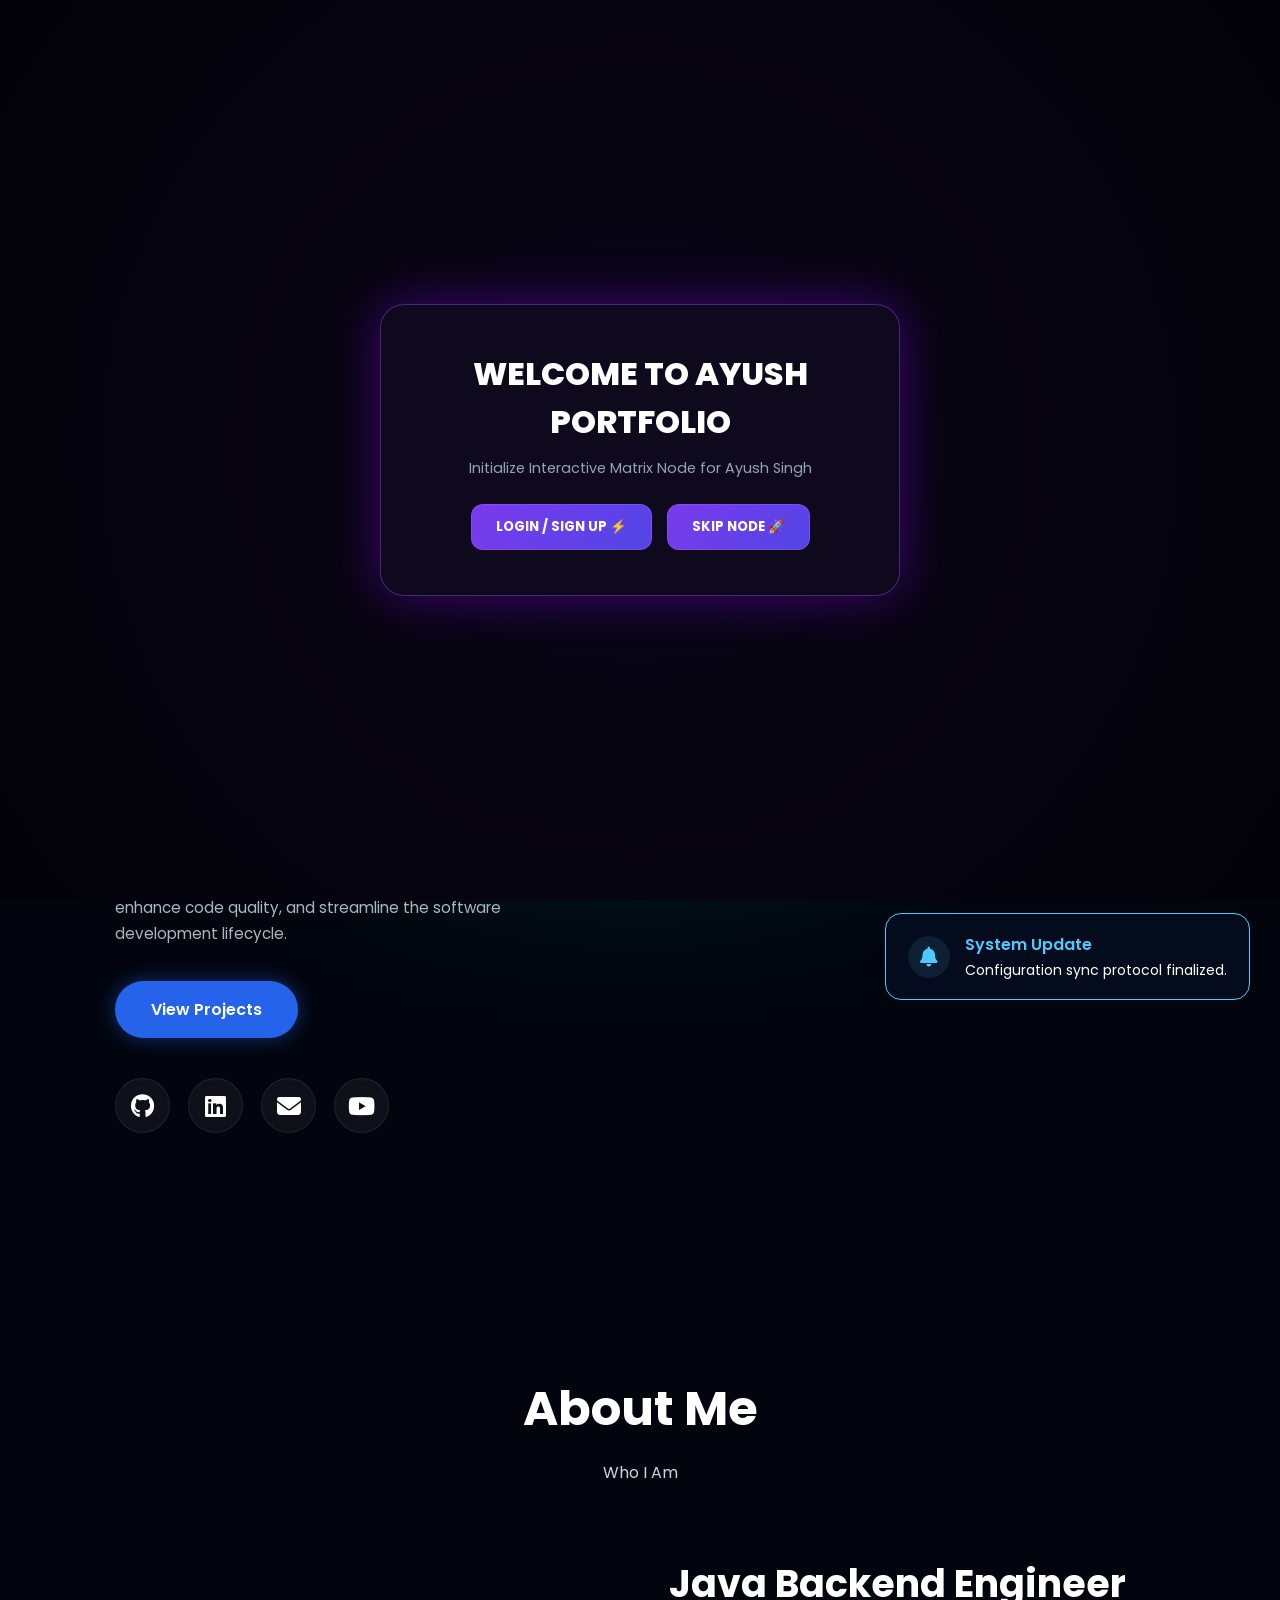
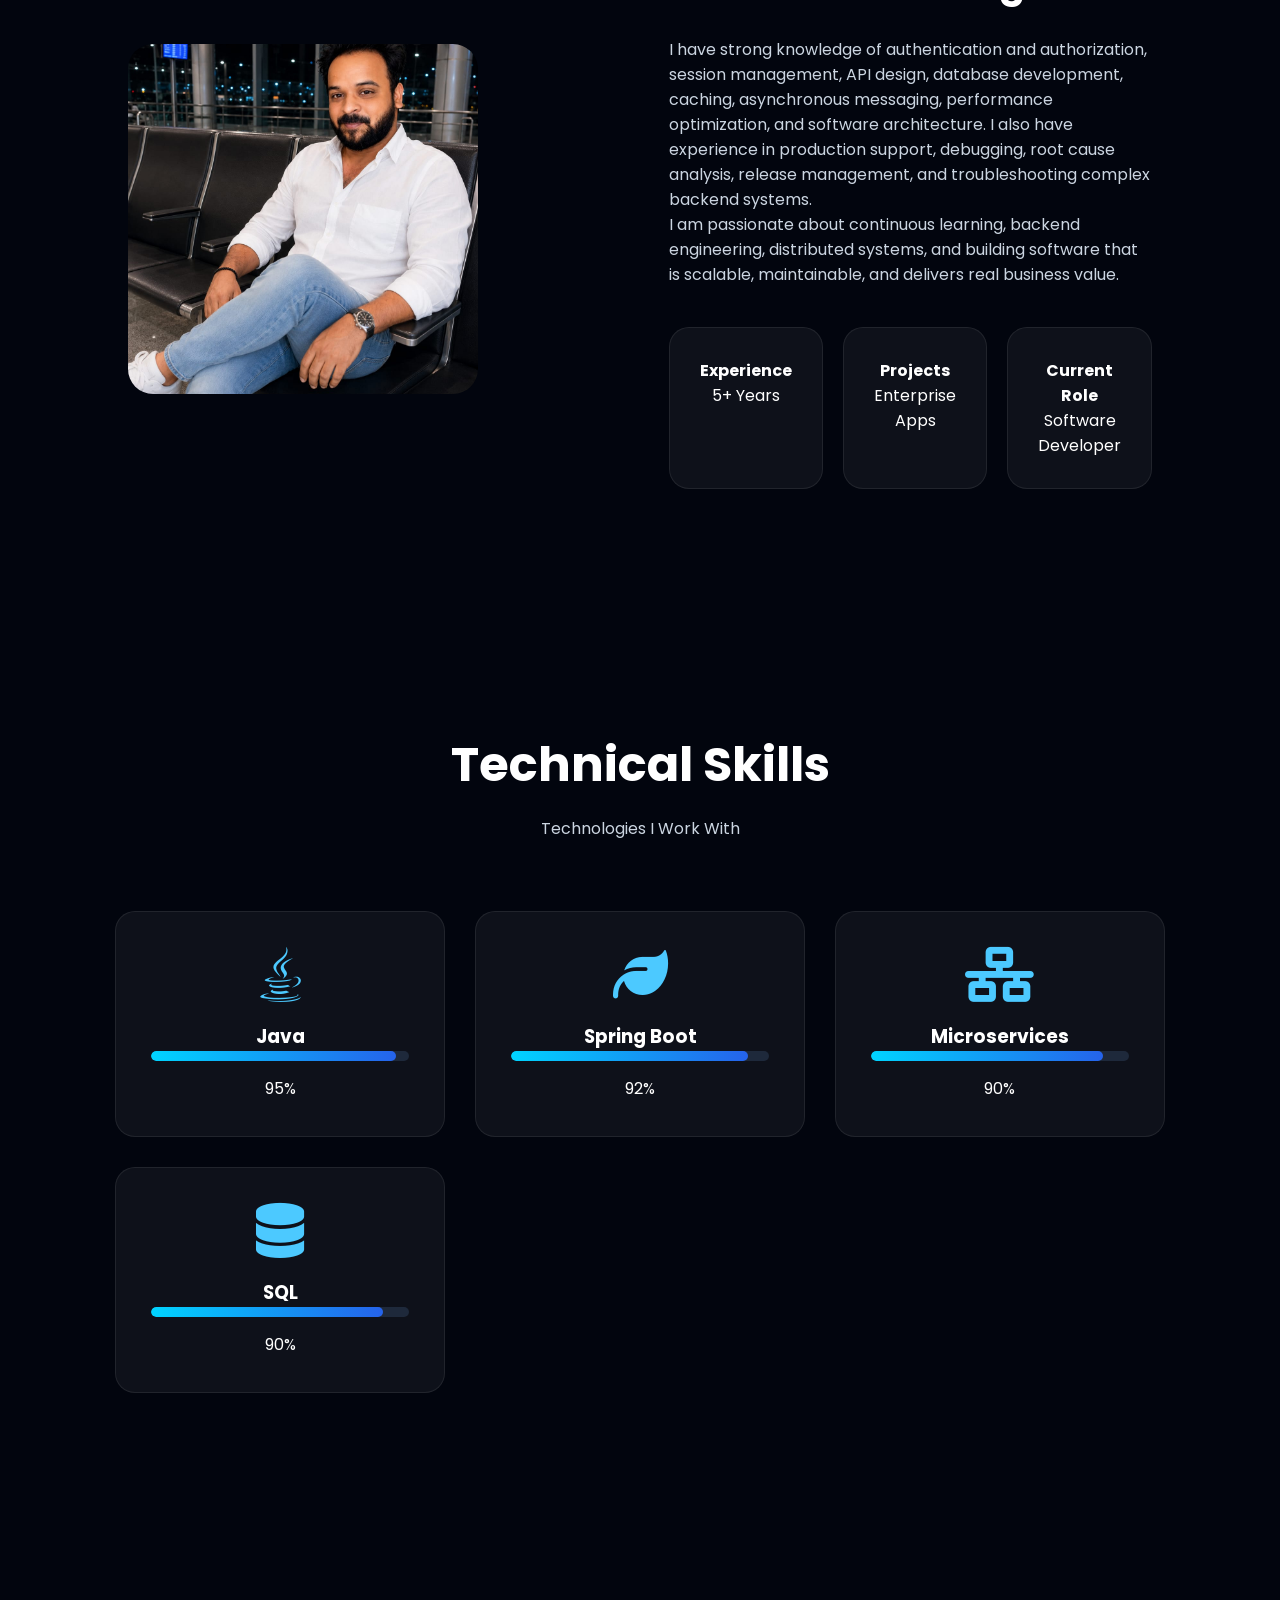
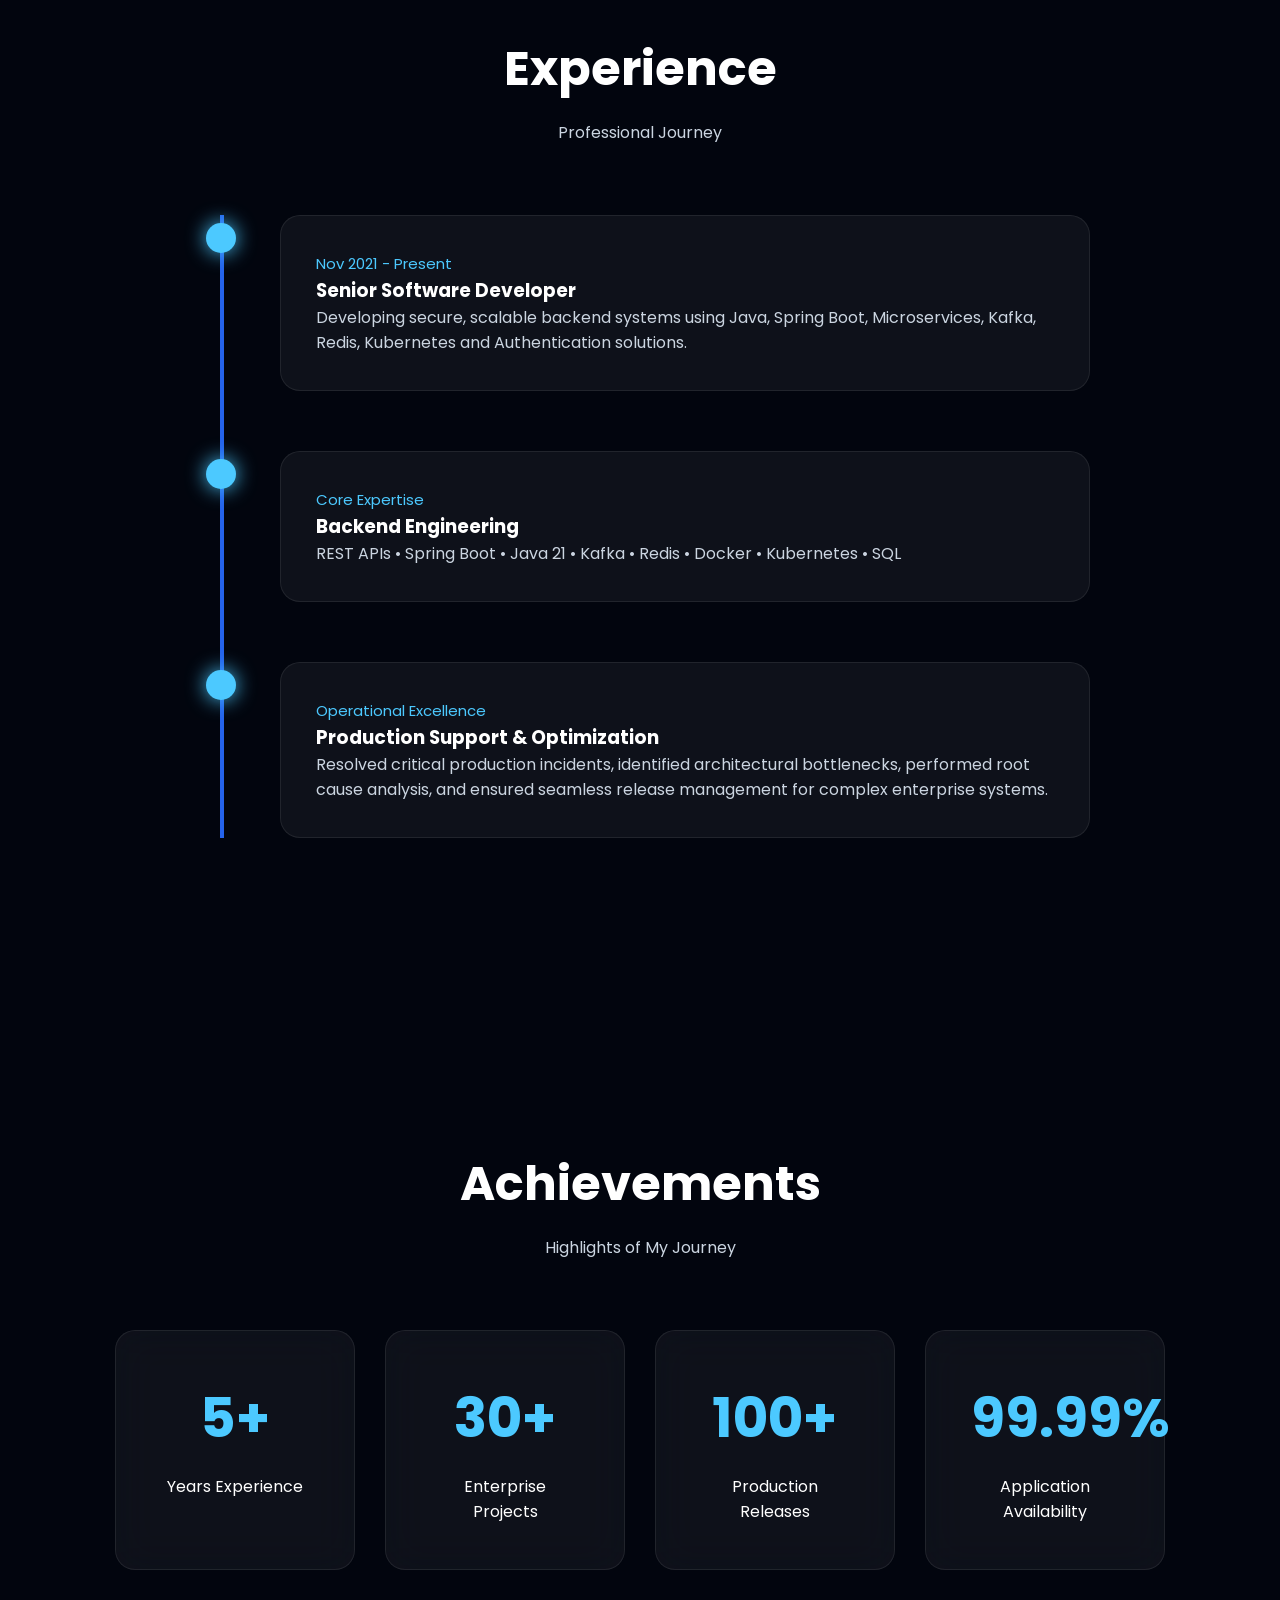
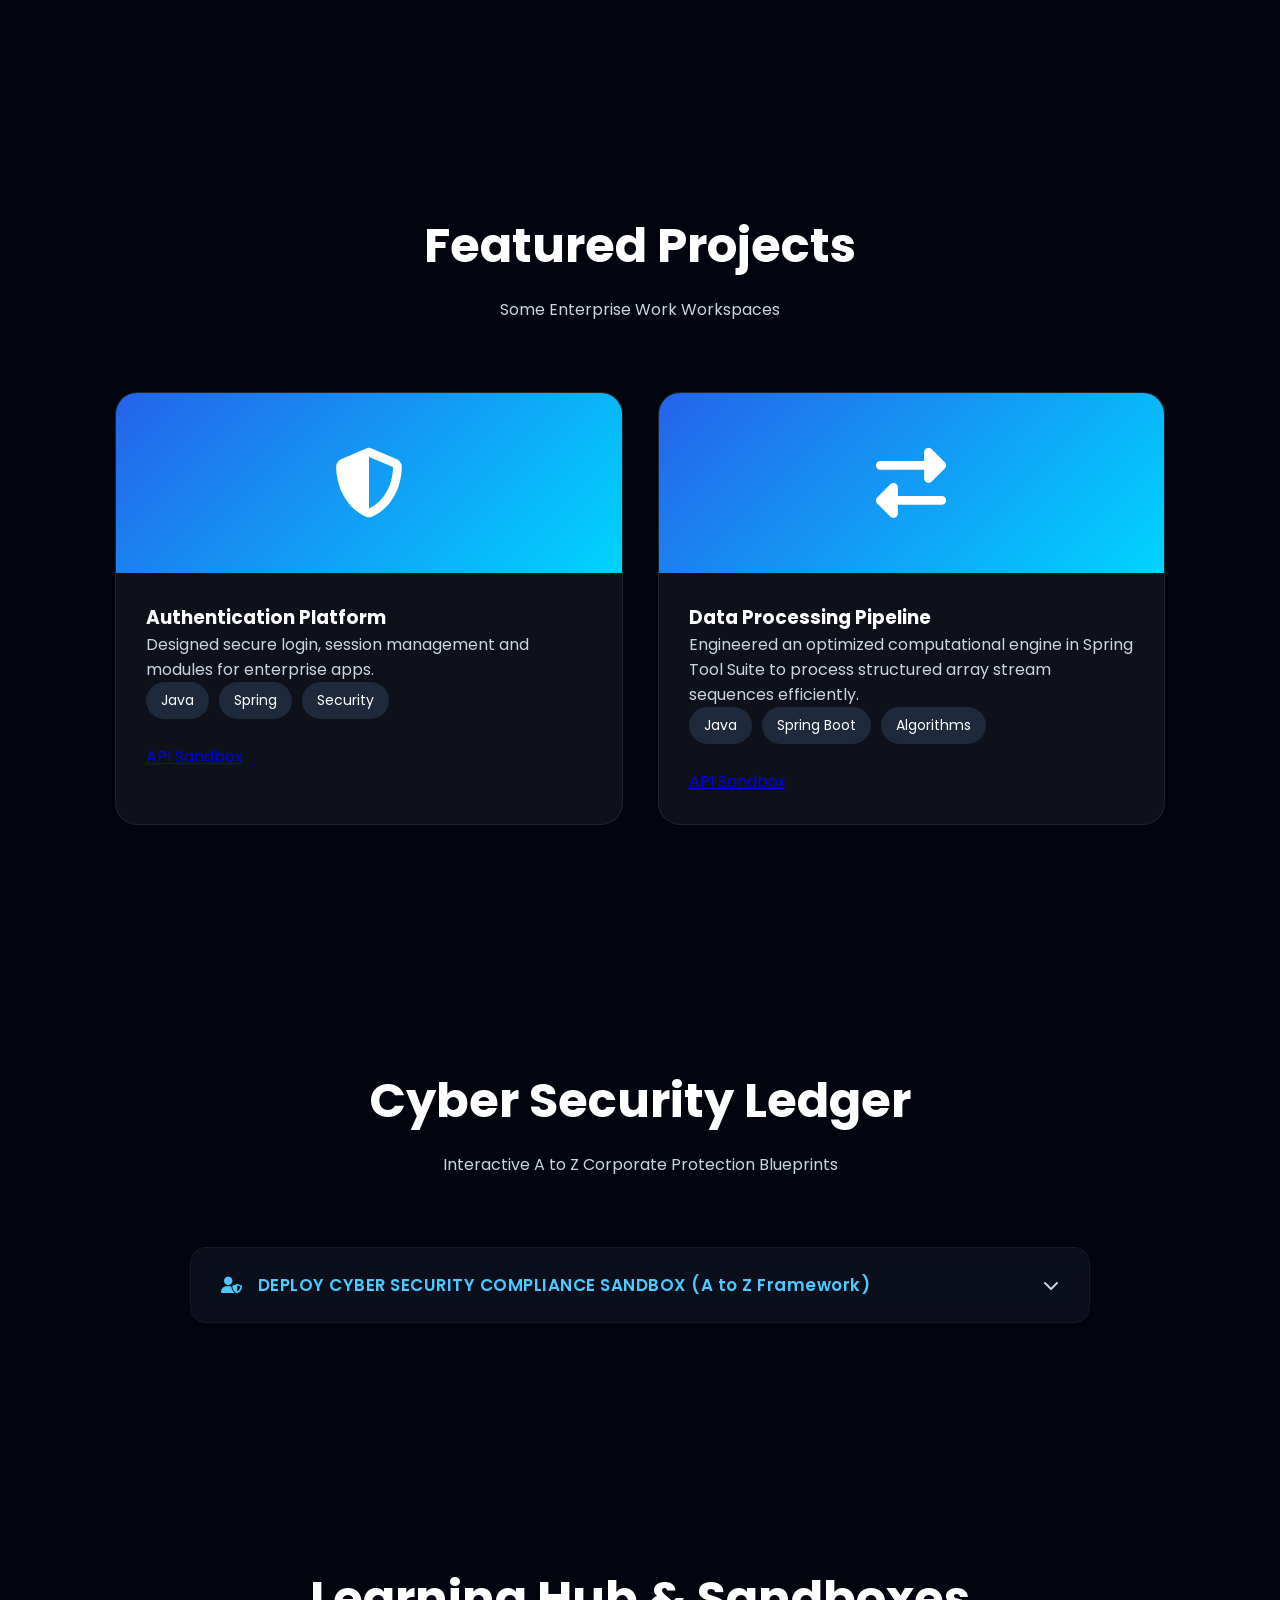
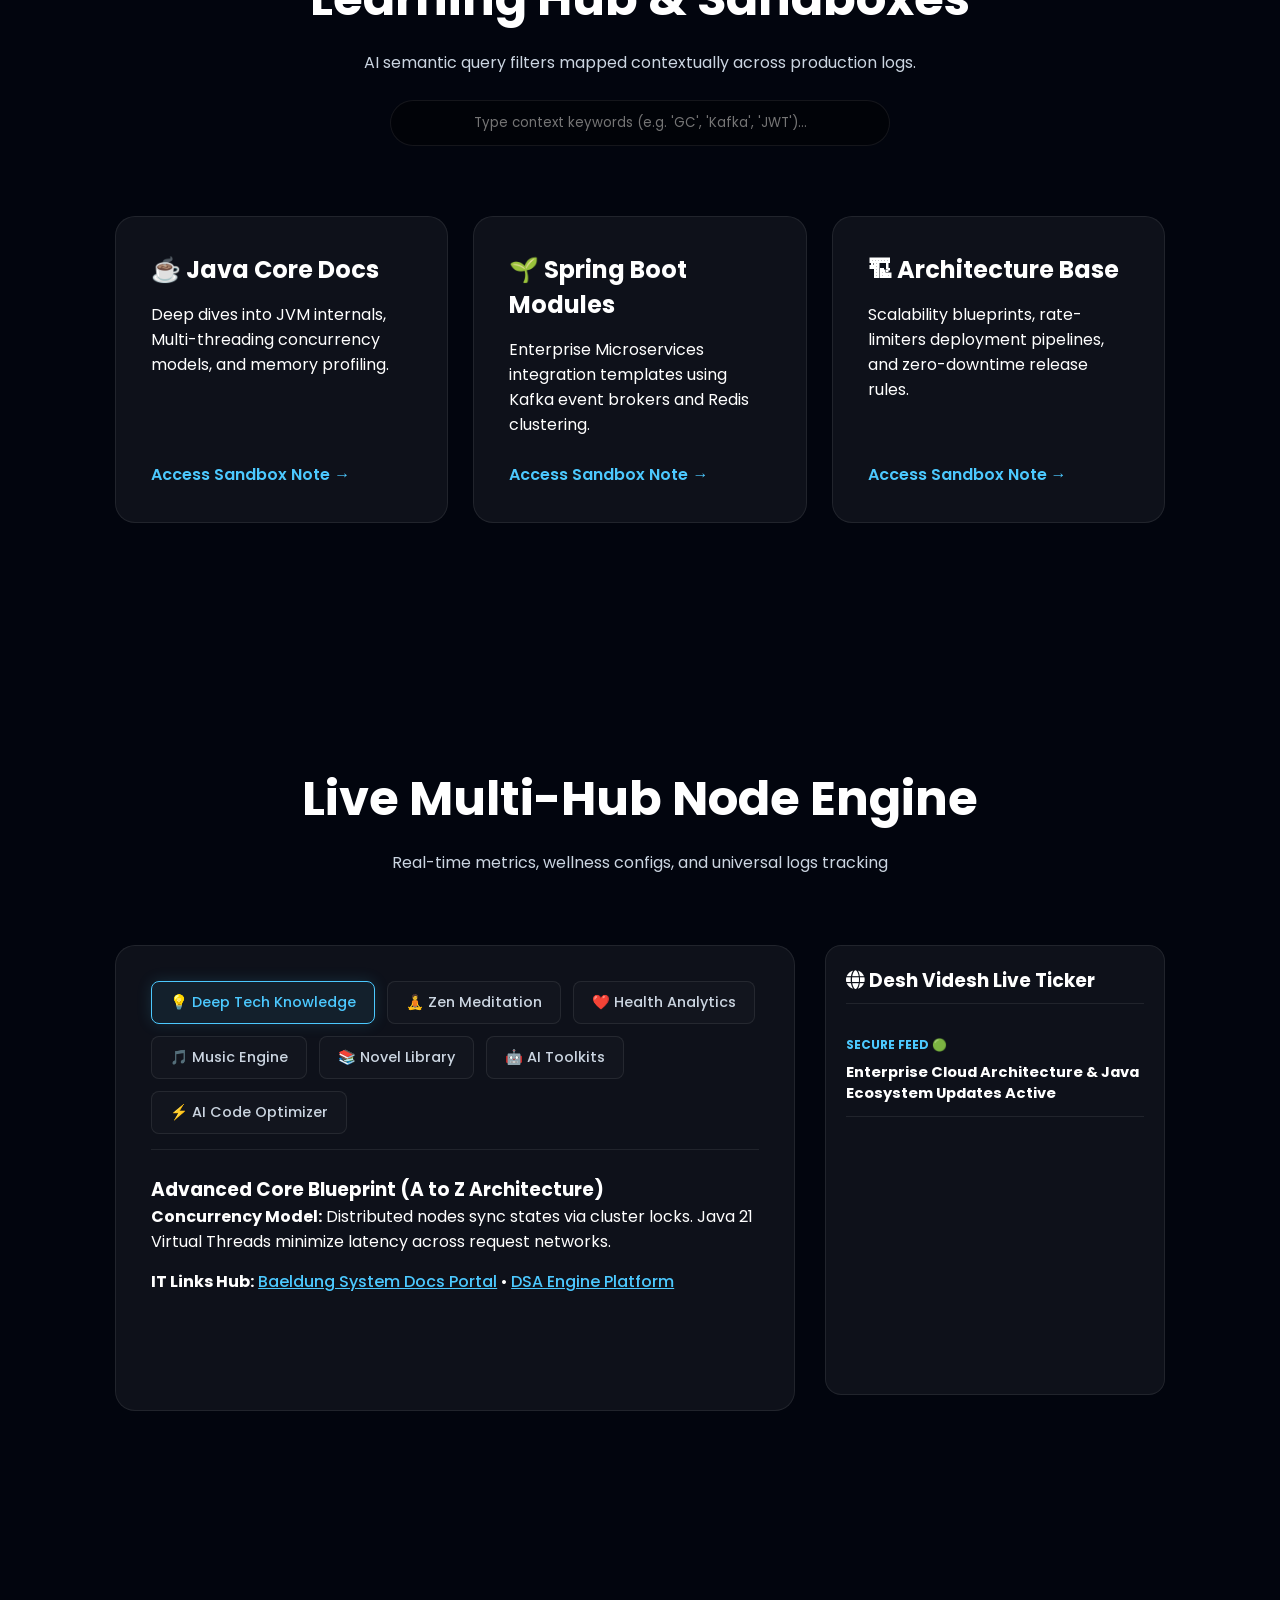
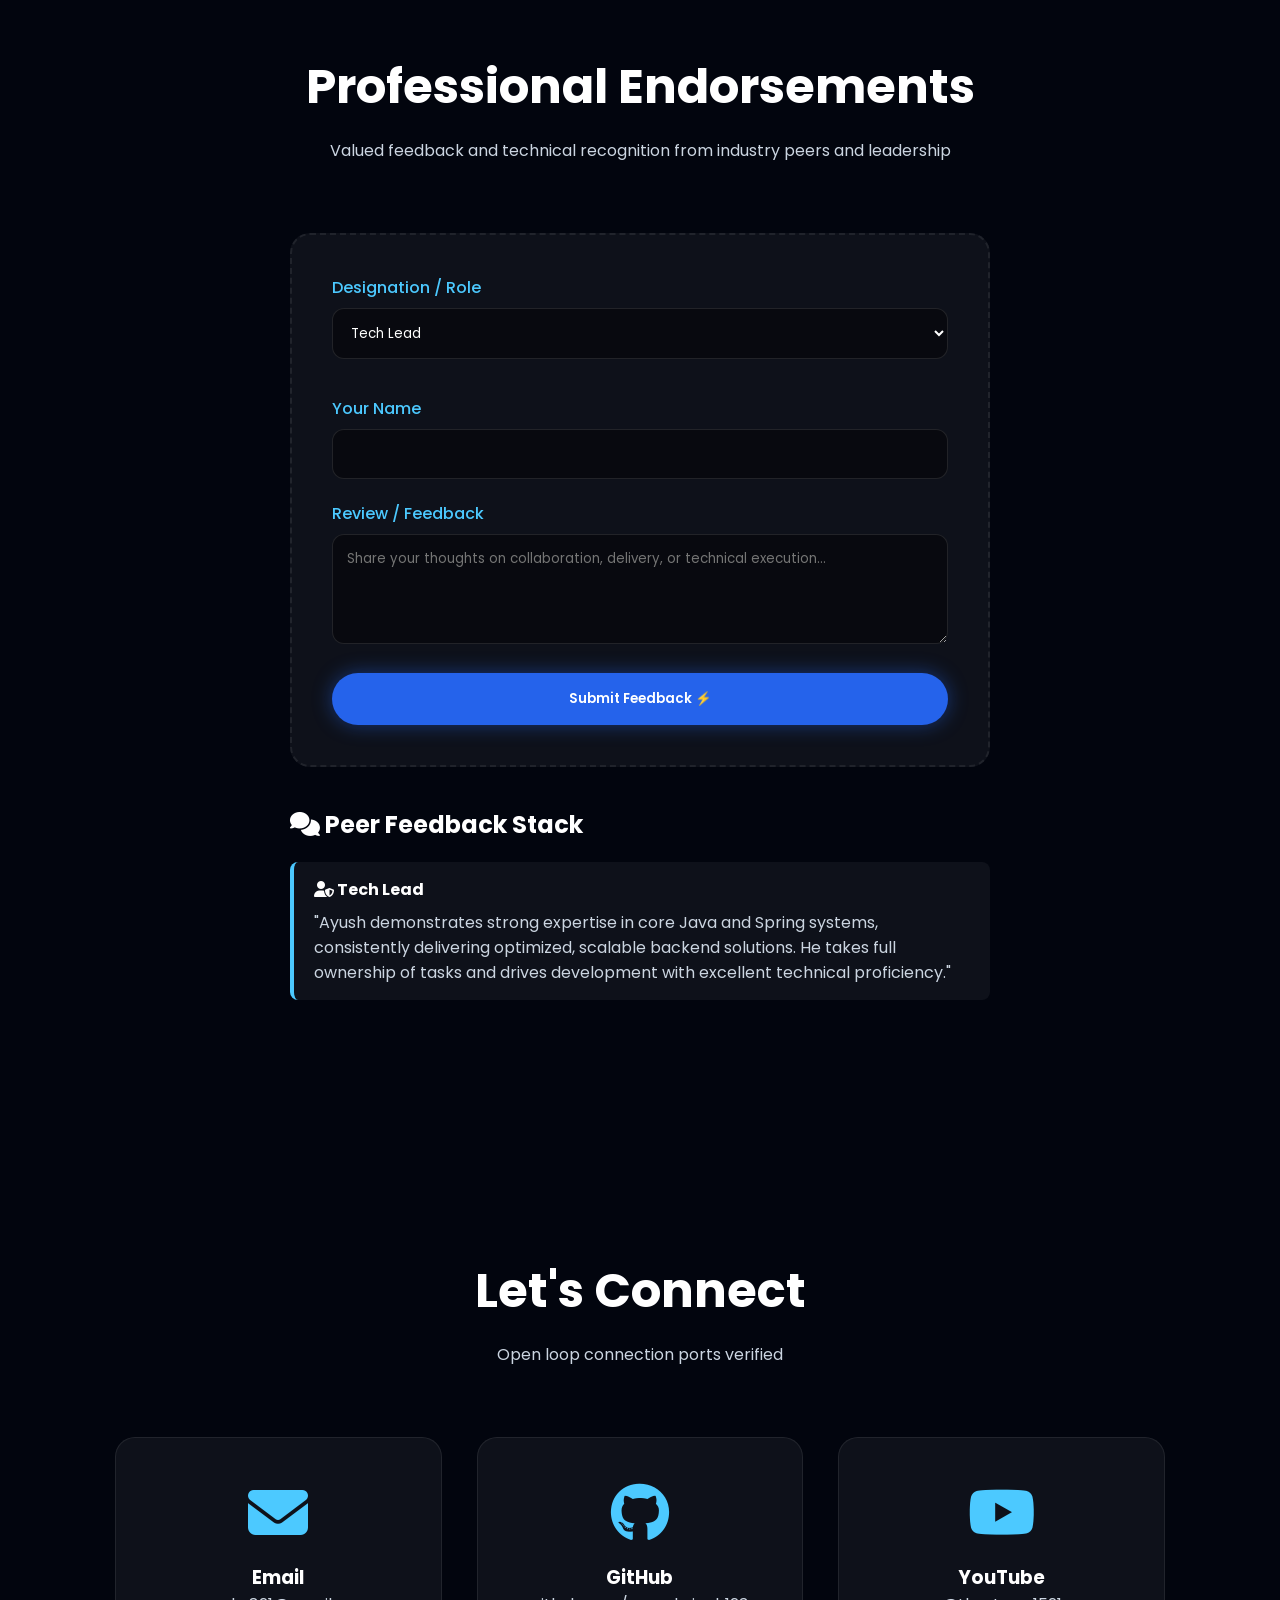
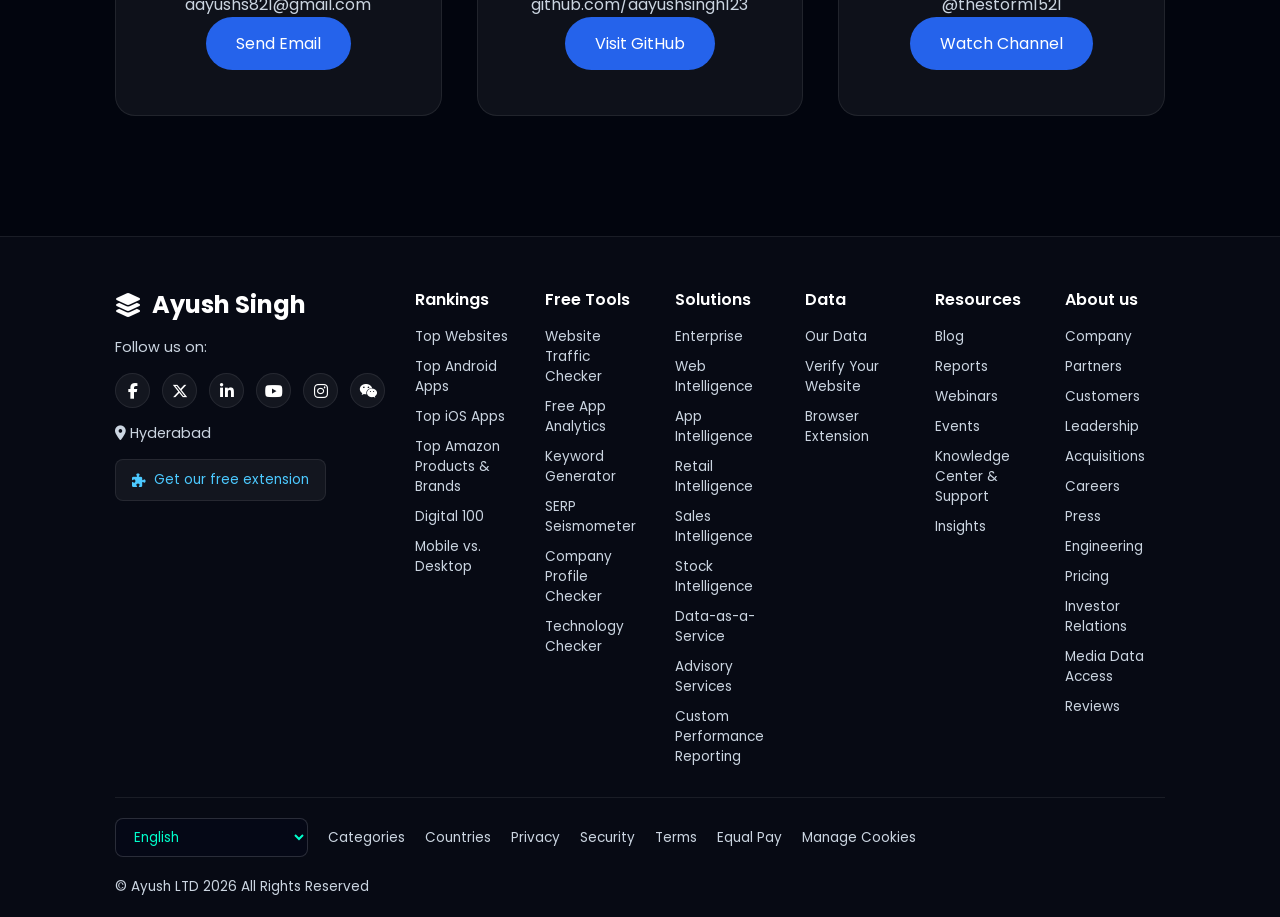
==== index.html @ 33c3fb35 "Update index.html" ====
<!DOCTYPE html>
<html lang="en">
<head>
    <meta charset="UTF-8">
    <meta name="viewport" content="width=device-width, initial-scale=1.0">
    <title>Ayush Singh | Java Backend Engineer</title>
    <link rel="stylesheet" href="style.css">
    <link rel="preconnect" href="https://fonts.googleapis.com">
    <link rel="preconnect" href="https://fonts.gstatic.com" crossorigin>
    <link href="https://fonts.googleapis.com/css2?family=Poppins:wght@300;400;500;600;700;800&display=swap" rel="stylesheet">
    <link rel="stylesheet" href="https://cdnjs.cloudflare.com/ajax/libs/font-awesome/6.6.0/css/all.min.css">
</head>
<body>

    <!-- DYNAMIC LIVE CYBER SECURITY BACKGROUND ANIMATION CANVAS -->
    <canvas id="cyberBackgroundCanvas"></canvas>

    <!-- UPGRADED MATRIX ENTRANCE GATEWAY -->
    <div id="aiEntranceOverlay">
        <div class="ai-box">
            <div class="ai-scanner"></div>
            <h1>WELCOME TO AYUSH PORTFOLIO</h1>
            <p>Initialize Interactive Matrix Node for Ayush Singh</p>
            
            <div class="entrance-action-row">
                <button class="ai-btn" onclick="triggerMatrixAccess('auth')">LOGIN / SIGN UP ⚡</button>
                <button class="ai-btn skip-btn" onclick="triggerMatrixAccess('skip')">SKIP NODE 🚀</button>
            </div>
        </div>
    </div>

    <div id="progressBar"></div>
    <div class="aurora"></div>

    <header>
        <nav>
            <div class="logo">AS</div>
            <ul id="navMenu">
                <li class="dropdown-item">
                    <a href="#home">Home <i class="fas fa-caret-down"></i></a>
                    <ul class="dropdown-menu">
                        <li><a href="#home"><i class="fas fa-terminal"></i> Main Matrix</a></li>
                        <li><a href="#achievements"><i class="fas fa-trophy"></i> Highlights</a></li>
                    </ul>
                </li>
                <li class="dropdown-item">
                    <a href="#about">About <i class="fas fa-caret-down"></i></a>
                    <ul class="dropdown-menu">
                        <li><a href="#about"><i class="fas fa-user"></i> Who I Am</a></li>
                        <li><a href="#about"><i class="fas fa-bullseye"></i> Core Values</a></li>
                    </ul>
                </li>
                <li class="dropdown-item">
                    <a href="#skills">Skills <i class="fas fa-caret-down"></i></a>
                    <ul class="dropdown-menu">
                        <li><a href="#skills"><i class="fab fa-java"></i> Java Engine</a></li>
                        <li><a href="#skills"><i class="fas fa-leaf"></i> Spring Boot</a></li>
                        <li><a href="#skills"><i class="fas fa-network-wired"></i> Microservices</a></li>
                        <li><a href="#skills"><i class="fas fa-database"></i> SQL & Tuning</a></li>
                    </ul>
                </li>
                <li class="dropdown-item">
                    <a href="#experience">Experience <i class="fas fa-caret-down"></i></a>
                    <ul class="dropdown-menu">
                        <li><a href="#experience"><i class="fas fa-briefcase"></i> Senior Developer</a></li>
                        <li><a href="#experience"><i class="fas fa-layer-group"></i> Backend Stack</a></li>
                        <li><a href="#experience"><i class="fas fa-bug"></i> Support Logs</a></li>
                    </ul>
                </li>
                <li class="dropdown-item">
                    <a href="#projects">Projects <i class="fas fa-caret-down"></i></a>
                    <ul class="dropdown-menu">
                        <li><a href="#projects"><i class="fas fa-shield-alt"></i> Auth Platform</a></li>
                        <li><a href="#projects"><i class="fas fa-exchange-alt"></i> Data Pipeline</a></li>
                        <li><a href="#projects"><i class="fas fa-code-branch"></i> API Sandbox</a></li>
                    </ul>
                </li>
                <li class="dropdown-item">
                    <a href="#learning-hub">Learning Hub <i class="fas fa-caret-down"></i></a>
                    <ul class="dropdown-menu">
                        <li><a href="#learning-hub"><i class="fas fa-book"></i> Java Core Docs</a></li>
                        <li><a href="#learning-hub"><i class="fas fa-cubes"></i> Spring Modules</a></li>
                        <li><a href="#learning-hub"><i class="fas fa-sitemap"></i> System Design</a></li>
                    </ul>
                </li>
                <li class="dropdown-item">
                    <a href="#live-dashboard">Live Terminal <i class="fas fa-caret-down"></i></a>
                    <ul class="dropdown-menu">
                        <li><a href="#live-dashboard" onclick="switchDashboardTab('tech-knowledge');"><i class="fas fa-brain"></i> Deep Knowledge</a></li>
                        <li><a href="#live-dashboard" onclick="switchDashboardTab('meditation');"><i class="fas fa-spa"></i> Zen Meditation</a></li>
                        <li><a href="#live-dashboard" onclick="switchDashboardTab('health');"><i class="fas fa-heartbeat"></i> Health Vitals</a></li>
                        <li><a href="#live-dashboard" onclick="switchDashboardTab('music-hub');"><i class="fas fa-music"></i> Music Engine</a></li>
                        <li><a href="#live-dashboard" onclick="switchDashboardTab('novel-hub');"><i class="fas fa-book-open"></i> Novel Library</a></li>
                        <li><a href="#live-dashboard" onclick="switchDashboardTab('ai-hub');"><i class="fas fa-robot"></i> AI Toolkits</a></li>
                        <li><a href="#live-dashboard" onclick="switchDashboardTab('ai-compiler-hub');"><i class="fas fa-bolt"></i> Code Optimizer</a></li>
                    </ul>
                </li>
                <li class="dropdown-item">
                    <a href="#cyber-vault-section">Cyber Security <i class="fas fa-caret-down"></i></a>
                    <ul class="dropdown-menu">
                        <li><a href="#cyber-vault-section" onclick="toggleCyberSecurityPanel();"><i class="fas fa-lock"></i> Compliance Sandbox</a></li>
                        <li><a href="#cyber-vault-section"><i class="fas fa-key"></i> Cryptography A-Z</a></li>
                    </ul>
                </li>
                <li class="dropdown-item">
                    <a href="#feedback-section">Reviews <i class="fas fa-caret-down"></i></a>
                    <ul class="dropdown-menu">
                        <li><a href="#feedback-section"><i class="fas fa-comments"></i> Peer Feedback</a></li>
                        <li><a href="#feedback-section"><i class="fas fa-pen"></i> Submit Review</a></li>
                    </ul>
                </li>
                <li class="dropdown-item">
                    <a href="#contact">Contact <i class="fas fa-caret-down"></i></a>
                    <ul class="dropdown-menu">
                        <li><a href="mailto:aayushs821@gmail.com"><i class="fas fa-envelope"></i> Send Email</a></li>
                        <li><a href="https://github.com/aayushsingh123" target="_blank"><i class="fab fa-github"></i> GitHub Node</a></li>
                        <li><a href="https://www.youtube.com/@thestorm1521" target="_blank"><i class="fab fa-youtube"></i> YouTube Node</a></li>
                    </ul>
                </li>
            </ul>
            <div style="display: flex; align-items: center; gap: 12px;">
                <div id="voiceCommandBtn" title="Speak Command (e.g. 'Go to Skills', 'Light Mode')">
                    <i class="fas fa-microphone"></i>
                </div>
                <div class="theme-toggle" id="themeToggle">
                    <i class="fas fa-adjust" id="themeIcon"></i>
                </div>
            </div>
            <div class="menu-btn" id="menuBtn">
                <span></span><span></span><span></span>
            </div>
        </nav>
    </header>

    <section class="hero" id="home">
        <div class="left">
            <h4>Hello 👋 I'm</h4>
            <h1>Ayush Singh</h1>
            <h2 id="typing" style="margin-top: 10px; margin-bottom: 20px; min-height: 45px;"></h2>
            <p style="margin-bottom: 15px;">I am a Backend Software Engineer specializing in Java and enterprise application development. My expertise includes Java, Spring Boot, REST APIs, Microservices, SQL, Oracle Database, Redis, and Message Queues. I enjoy designing scalable, secure, and high-performance backend systems that are reliable and easy to maintain.</p>
            <p style="font-size: 0.95rem; opacity: 0.85; line-height: 1.7;">I follow modern software engineering practices including clean code, SOLID principles, design patterns, Git, CI/CD, code reviews, automated testing, and Agile development. I actively use AI-assisted development tools to improve productivity, accelerate debugging, enhance code quality, and streamline the software development lifecycle.</p>
            <div class="buttons">
                <a href="#projects" class="btn">View Projects</a>
            </div>
            <div class="social">
                <a href="https://github.com/aayushsingh123" target="_blank"><i class="fab fa-github"></i></a>
                <a href="https://www.linkedin.com/in/ayushsinghtech/" target="_blank"><i class="fab fa-linkedin"></i></a>
                <a href="mailto:aayushs821@gmail.com"><i class="fas fa-envelope"></i></a>
                <a href="https://www.youtube.com/@thestorm1521" target="_blank"><i class="fab fa-youtube"></i></a>
            </div>
        </div>
        <div class="right">
            <img src="./profile.jpeg" alt="Ayush Profile">
        </div>
        <div class="hero-blur blur1"></div>
        <div class="hero-blur blur2"></div>
        <div class="scroll-down"><i class="fas fa-angle-double-down"></i></div>
    </section>

    <section class="about" id="about">
        <div class="section-title">
            <h2>About Me</h2>
            <p>Who I Am</p>
        </div>
        <div class="about-container">
            <div class="about-image"><img src="./profile.jpeg" alt="Aayush Singh"></div>
            <div class="about-content">
                <h3>Java Backend Engineer</h3>
                <p>I have strong knowledge of authentication and authorization, session management, API design, database development, caching, asynchronous messaging, performance optimization, and software architecture. I also have experience in production support, debugging, root cause analysis, release management, and troubleshooting complex backend systems.</p>
                <p style="font-size: 1rem; margin-bottom: 25px;">I am passionate about continuous learning, backend engineering, distributed systems, and building software that is scalable, maintainable, and delivers real business value.</p>
                <div class="about-info">
                    <div class="info-card"><h4>Experience</h4><span>5+ Years</span></div>
                    <div class="info-card"><h4>Projects</h4><span>Enterprise Apps</span></div>
                    <div class="info-card"><h4>Current Role</h4><span>Software Developer</span></div>
                </div>
            </div>
        </div>
    </section>

    <section class="skills" id="skills">
        <div class="section-title">
            <h2>Technical Skills</h2>
            <p>Technologies I Work With</p>
        </div>
        <div class="skills-grid">
            <div class="skill-card"><i class="fab fa-java"></i> <h3>Java</h3><div class="progress"><span style="width:95%"></span></div><p>95%</p></div>
            <div class="skill-card"><i class="fas fa-leaf"></i><h3>Spring Boot</h3><div class="progress"><span style="width:92%"></span></div><p>92%</p></div>
            <div class="skill-card"><i class="fas fa-network-wired"></i><h3>Microservices</h3><div class="progress"><span style="width:90%"></span></div><p>90%</p></div>
            <div class="skill-card"><i class="fas fa-database"></i><h3>SQL</h3><div class="progress"><span style="width:90%"></span></div><p>90%</p></div>
        </div>
    </section>

    <section class="experience" id="experience">
        <div class="section-title"><h2>Experience</h2><p>Professional Journey</p></div>
        <div class="timeline">
            <div class="timeline-item">
                <div class="timeline-dot"></div>
                <div class="timeline-content">
                    <span>Nov 2021 - Present</span>
                    <h3>Senior Software Developer</h3>
                    <p>Developing secure, scalable backend systems using Java, Spring Boot, Microservices, Kafka, Redis, Kubernetes and Authentication solutions.</p>
                </div>
            </div>
            <div class="timeline-item">
                <div class="timeline-dot"></div>
                <div class="timeline-content">
                    <span>Core Expertise</span>
                    <h3>Backend Engineering</h3>
                    <p>REST APIs • Spring Boot • Java 21 • Kafka • Redis • Docker • Kubernetes • SQL</p>
                </div>
            </div>
            <div class="timeline-item">
                <div class="timeline-dot"></div>
                <div class="timeline-content">
                    <span>Operational Excellence</span>
                    <h3>Production Support & Optimization</h3>
                    <p>Resolved critical production incidents, identified architectural bottlenecks, performed root cause analysis, and ensured seamless release management for complex enterprise systems.</p>
                </div>
            </div>
        </div>
    </section>

    <section class="achievements" id="achievements">
        <div class="section-title"><h2>Achievements</h2><p>Highlights of My Journey</p></div>
        <div class="achievement-grid">
            <div class="achievement-card"><h1 data-target="5">5+</h1><span>Years Experience</span></div>
            <div class="achievement-card"><h1 data-target="30">30+</h1><span>Enterprise Projects</span></div>
            <div class="achievement-card"><h1 data-target="100">100+</h1><span>Production Releases</span></div>
            <div class="achievement-card"><h1 data-target="99.99">99.99%</h1><span>Application Availability</span></div>
        </div>
    </section>

    <section class="projects" id="projects">
        <div class="section-title"><h2>Featured Projects</h2><p>Some Enterprise Work Workspaces</p></div>
        <div class="project-grid">
            <div class="project-card">
                <div class="project-image"><i class="fas fa-shield-alt"></i></div>
                <div class="project-content">
                    <h3>Authentication Platform</h3>
                    <p>Designed secure login, session management and modules for enterprise apps.</p>
                    <div class="tags"><span>Java</span><span>Spring</span><span>Security</span></div>
                    <div class="project-buttons"><a href="#" class="btn-api-sandbox" onclick="event.preventDefault(); simulateSwaggerSandbox('/api/v1/auth/verify');">API Sandbox</a></div>
                </div>
            </div>
            <div class="project-card">
                <div class="project-image"><i class="fas fa-exchange-alt"></i></div>
                <div class="project-content">
                    <h3>Data Processing Pipeline</h3>
                    <p>Engineered an optimized computational engine in Spring Tool Suite to process structured array stream sequences efficiently.</p>
                    <div class="tags"><span>Java</span><span>Spring Boot</span><span>Algorithms</span></div>
                    <div class="project-buttons"><a href="#" class="btn-api-sandbox" onclick="event.preventDefault(); simulateSwaggerSandbox('/api/v1/array/optimize');">API Sandbox</a></div>
                </div>
            </div>
        </div>
        
        <div id="swaggerSandboxBox" style="max-width: 800px; margin: 40px auto 0 auto; background: rgba(0,0,0,0.5); border: 1px solid var(--accent-glow); border-radius: 20px; padding: 25px; display: none;">
            <div style="display: flex; justify-content: space-between; align-items: center; margin-bottom: 15px;">
                <span style="font-family: monospace; color: var(--accent-glow); font-size: 0.9rem;"><i class="fas fa-code-branch"></i> OpenAPI Mock Sandbox v3.0.0</span>
                <span style="cursor: pointer; color: #ef4444;" onclick="document.getElementById('swaggerSandboxBox').style.display='none'"><i class="fas fa-times"></i></span>
            </div>
            <div style="display: flex; gap: 10px; margin-bottom: 10px; align-items: center;">
                <span style="background: #10b981; color: white; padding: 6px 14px; font-family: monospace; font-size: 0.8rem; font-weight: bold; border-radius: 30px;">POST</span>
                <input type="text" id="sandboxUrlInput" readonly style="flex: 1; background: rgba(0,0,0,0.3); border: 1px solid var(--border-color); color: #fff; font-family: monospace; font-size: 0.85rem; padding: 8px 12px; border-radius: 8px;">
                <button onclick="executeSandboxApiRequest()" style="background: var(--accent-glow); border: none; color: #000; font-weight: bold; padding: 8px 20px; border-radius: 30px; cursor: pointer; transition: 0.3s;">Execute</button>
            </div>
            <pre id="sandboxResponseOutput" style="background: rgba(0,0,0,0.7); padding: 15px; border-radius: 12px; color: #00ffcc; font-family: monospace; font-size: 0.85rem; overflow-x: auto; white-space: pre-wrap; max-height: 200px; border-left: 4px solid #10b981; margin-top: 15px;"></pre>
        </div>
    </section>

    <section id="cyber-vault-section" style="padding: 120px 9%; position: relative; overflow: hidden;">
        <div class="section-title">
            <h2>Cyber Security Ledger</h2>
            <p>Interactive A to Z Corporate Protection Blueprints</p>
        </div>
        
        <div class="cyber-dropdown-wrapper">
            <div class="cyber-dropdown-header" onclick="toggleCyberSecurityPanel()">
                <div class="header-left">
                    <i class="fas fa-user-shield"></i>
                    <span>DEPLOY CYBER SECURITY COMPLIANCE SANDBOX (A to Z Framework)</span>
                </div>
                <i class="fas fa-chevron-down" id="cyberChevronIcon"></i>
            </div>
            
            <div class="cyber-dropdown-content" id="cyberDropdownContentPane">
                <div class="cyber-animated-bg-container">
                    <div class="cyber-matrix-grid-overlay"></div>
                </div>
                <div class="cyber-info-grid-matrix">
                    <div class="cyber-info-card-item"><span>[A] Asymmetric Encryption</span><p>Implementing secure RSA key handshakes across remote enterprise servers network gates.</p></div>
                    <div class="cyber-info-card-item"><span>[B] Brute-Force Shielding</span><p>Rate-limiting API layers and tracking failed token authentication request states thresholds.</p></div>
                    <div class="cyber-info-card-item"><span>[C] Cryptographic Isolation</span><p>Hashing parameters using Salted SHA-256 frameworks inside relational core databases logs.</p></div>
                    <div class="cyber-info-card-item"><span>[D] DDoS Mitigation Core</span><p>Configuring API gateways proxies to shield operational cluster pools under heavy traffic parameters.</p></div>
                    <div class="cyber-info-card-item"><span>[E] Endpoint Authorization</span><p>Deploying stateful token guards across distributed microservice boundaries endpoints pipelines.</p></div>
                    <div class="cyber-info-card-item"><span>[Z] Zero-Trust Paradigm</span><p>Continuous dynamic authentication pipelines auditing modules independently with zero parameters debt.</p></div>
                </div>
            </div>
        </div>
    </section>

    <section id="learning-hub" class="learning-hub-section">
        <div style="max-width: 1200px; margin: 0 auto;">
            <div class="section-title">
                <h2>Learning Hub & Sandboxes</h2>
                <p>AI semantic query filters mapped contextually across production logs.</p>
                <div class="search-box-wrapper" style="margin-top:25px; display:flex; justify-content:center;">
                    <input type="text" id="semanticHubSearch" placeholder="Type context keywords (e.g. 'GC', 'Kafka', 'JWT')..." style="width: 100%; max-width: 500px; padding: 12px 20px; background: rgba(0,0,0,0.4); border: 1px solid var(--border-color); border-radius: 30px; color:#fff; text-align:center;">
                </div>
            </div>
            <div class="learning-grid" id="learningGridHub">
                <div class="hub-card hub-java" data-keywords="java gc jvm garbage collection thread concurrency">
                    <div><h3>☕ Java Core Docs</h3><p>Deep dives into JVM internals, Multi-threading concurrency models, and memory profiling.</p></div>
                    <a href="https://docs.oracle.com/en/java/" target="_blank" class="hub-link">Access Sandbox Note →</a>
                </div>
                <div class="hub-card hub-spring" data-keywords="spring boot jwt security oauth microservice kafka redis">
                    <div><h3>🌱 Spring Boot Modules</h3><p>Enterprise Microservices integration templates using Kafka event brokers and Redis clustering.</p></div>
                    <a href="https://spring.io/docs" target="_blank" class="hub-link">Access Sandbox Note →</a>
                </div>
                <div class="hub-card hub-system" data-keywords="system design architecture hld lld scalability balance">
                    <div><h3>🏗 Architecture Base</h3><p>Scalability blueprints, rate-limiters deployment pipelines, and zero-downtime release rules.</p></div>
                    <a href="https://github.com/donnemartin/system-design-primer" target="_blank" class="hub-link">Access Sandbox Note →</a>
                </div>
            </div>
        </div>
    </section>

    <section id="live-dashboard" style="padding: 120px 9%;">
        <div class="section-title">
            <h2>Live Multi-Hub Node Engine</h2>
            <p>Real-time metrics, wellness configs, and universal logs tracking</p>
        </div>
        
        <div class="dashboard-grid">
            <div class="dashboard-main-panel">
                <div class="hub-nav-tabs">
                    <button class="tab-btn active" onclick="switchDashboardTab('tech-knowledge')">💡 Deep Tech Knowledge</button>
                    <button class="tab-btn" onclick="switchDashboardTab('meditation')">🧘 Zen Meditation</button>
                    <button class="tab-btn" onclick="switchDashboardTab('health')">❤️ Health Analytics</button>
                    <button class="tab-btn" onclick="switchDashboardTab('music-hub')">🎵 Music Engine</button>
                    <button class="tab-btn" onclick="switchDashboardTab('novel-hub')">📚 Novel Library</button>
                    <button class="tab-btn" onclick="switchDashboardTab('ai-hub')">🤖 AI Toolkits</button>
                    <button class="tab-btn" onclick="switchDashboardTab('ai-compiler-hub')">⚡ AI Code Optimizer</button>
                </div>

                <div id="tech-knowledge" class="hub-content-panel active">
                    <h3>Advanced Core Blueprint (A to Z Architecture)</h3>
                    <p style="margin-bottom: 15px;"><strong>Concurrency Model:</strong> Distributed nodes sync states via cluster locks. Java 21 Virtual Threads minimize latency across request networks.</p>
                    <p><strong>IT Links Hub:</strong> <a href="https://www.baeldung.com/" target="_blank" class="dashboard-inline-link">Baeldung System Docs Portal</a> • <a href="https://leetcode.com/" target="_blank" class="dashboard-inline-link">DSA Engine Platform</a></p>
                </div>

                <div id="meditation" class="hub-content-panel">
                    <h3>Breathing Rhythm Optimizer</h3>
                    <p>Follow the expanding guided pulse circle engine to log cardiac coherence.</p>
                    <div class="breath-container">
                        <div class="cyber-screenshot-circle-metric">
                            <div class="circle-inner-value" id="breathTxt">370</div>
                        </div>
                        <p style="margin-top: 20px; color: #4cc9ff; font-weight: 500;">Cycle Active</p>
                    </div>
                </div>

                <div id="health" class="hub-content-panel">
                    <h3>Vitals Analytics Matrix</h3>
                    <div style="display: grid; grid-template-columns: repeat(auto-fit, minmax(140px, 1fr)); gap: 15px; margin-top: 20px;">
                        <div class="health-data-item"><span>Heart Rate Avg</span><h2 style="color: #ef4444; margin-top: 5px;">72 BPM</h2></div>
                        <div class="health-data-item"><span>Hydration Index</span><h2 style="color: #3b82f6; margin-top: 5px;">2.4 Liters</h2></div>
                    </div>
                </div>

                <div id="music-hub" class="hub-content-panel">
                    <h3>Music Playground Engine</h3>
                    <p>Stream background beats. Frequency ripples auto-render below on activation:</p>
                    <div class="audio-wave-canvas-box" style="margin: 15px 0;">
                        <canvas id="musicWaveCanvas" width="400" height="40" style="width:100%; background:rgba(0,0,0,0.3); border-radius:8px; border:1px dashed var(--border-color);"></canvas>
                    </div>
                    <div style="display: flex; gap: 12px; flex-wrap: wrap;">
                        <a href="https://open.spotify.com" target="_blank" class="hub-link-btn" onclick="activateWaveTrackAnimation()"><i class="fab fa-spotify"></i> Spotify Gateway</a>
                        <a href="https://music.youtube.com" target="_blank" class="hub-link-btn" onclick="activateWaveTrackAnimation()"><i class="fab fa-youtube"></i> YouTube Music</a>
                    </div>
                </div>

                <div id="novel-hub" class="hub-content-panel">
                    <h3>The Creative Novel Library</h3>
                    <p>Access universal literature spaces to balance logic processing with narrative streams:</p>
                    <div style="margin-top: 20px; display: flex; gap: 12px; flex-wrap: wrap;">
                        <a href="https://www.gutenberg.org/" target="_blank" class="hub-link-btn"><i class="fas fa-book-open"></i> Project Gutenberg Open Shelf</a>
                        <a href="https://archive.org/details/books" target="_blank" class="hub-link-btn"><i class="fas fa-archive"></i> Internet Archive Books</a>
                    </div>
                </div>

                <div id="ai-hub" class="hub-content-panel">
                    <h3>AI Tools & Tech Ecosystem</h3>
                    <p>Engineered prompts compiler and system helpers linked directly for production scaling:</p>
                    <div style="margin-top: 20px; display: flex; gap: 12px; flex-wrap: wrap;">
                        <a href="https://chatgpt.com/" target="_blank" class="hub-link-btn"><i class="fas fa-robot"></i> ChatGPT Matrix</a>
                        <a href="https://github.com/features/copilot" target="_blank" class="hub-link-btn"><i class="fab fa-github-alt"></i> GitHub Copilot API</a>
                    </div>
                </div>

                <div id="ai-compiler-hub" class="hub-content-panel">
                    <h3>Interactive Code Optimizer Console</h3>
                    <p style="font-size:0.85rem; color:var(--text-muted); margin-bottom:10px;">Paste computational sub-optimal arrays loops blocks to re-index pipelines complexity models.</p>
                    <textarea id="aiInputCodeArea" rows="4" style="width:100%; background:rgba(0,0,0,0.5); border:1px solid var(--border-color); color:#00ffcc; font-family:monospace; padding:10px; border-radius:8px;" placeholder="for(int i=0; i<n; i++) { for(int j=0; j<n; j++) { ... } }"></textarea>
                    <div style="display:flex; gap:10px; margin-top:10px;">
                        <button class="btn style-submit-btn" style="padding:10px;" onclick="compileAndOptimizeClientCode()">RUN MATRIX OPTIMIZATION COMPILER ⚡</button>
                    </div>
                    <div id="aiCompilerResponseOutput" style="margin-top:15px; padding:12px; background:rgba(0,0,0,0.7); border-radius:8px; border-left:3px solid #00ffcc; font-family:monospace; font-size:0.85rem; display:none; white-space:pre-wrap;"></div>
                </div>
            </div>

            <div class="news-sidebar">
                <h3><i class="fas fa-globe"></i> Desh Videsh Live Ticker</h3>
                <div id="liveNewsWrapper"></div>
            </div>
        </div>
    </section>

    <section id="feedback-section" class="feedback-section">
        <div class="section-title">
            <h2>Professional Endorsements</h2>
            <p>Valued feedback and technical recognition from industry peers and leadership</p>
        </div>
        <div class="feedback-container">
            <div class="cyber-form-wrapper">
                <form id="portfolioFeedbackForm">
                    <div class="form-group">
                        <label>Designation / Role</label>
                        <select id="feedbackDesignation" style="width: 100%; padding: 14px; background: rgba(0, 0, 0, 0.4); border: 1px solid rgba(255, 255, 255, 0.1); border-radius: 12px; color: white; font-family: 'Poppins'; margin-bottom: 15px;">
                            <option value="Tech Lead">Tech Lead</option>
                            <option value="Project Manager">Project Manager</option>
                            <option value="DevOps Engineer">DevOps Engineer</option>
                            <option value="Systems Engineer">Systems Engineer</option>
                        </select>
                    </div>
                    <div class="form-group">
                        <label>Your Name</label>
                        <input type="text" id="feedbackName" required>
                    </div>
                    <div class="form-group">
                        <label>Review / Feedback</label>
                        <textarea id="feedbackMessage" rows="4" required placeholder="Share your thoughts on collaboration, delivery, or technical execution..."></textarea>
                    </div>
                    <button type="submit" class="btn style-submit-btn">Submit Feedback ⚡</button>
                </form>
            </div>
            
            <div class="live-reviews-board" style="margin-top: 40px;">
                <h3 style="margin-bottom: 20px; font-size: 1.5rem;"><i class="fas fa-comments"></i> Peer Feedback Stack</h3>
                <div id="reviewsContainerStack">
                    <div class="review-compiled-card">
                        <h4><i class="fas fa-user-shield"></i> Tech Lead</h4>
                        <p style="margin-top: 8px;">"Ayush demonstrates strong expertise in core Java and Spring systems, consistently delivering optimized, scalable backend solutions. He takes full ownership of tasks and drives development with excellent technical proficiency."</p>
                    </div>
                </div>
            </div>
        </div>
    </section>

    <section class="contact" id="contact">
        <div class="section-title"><h2>Let's Connect</h2><p>Open loop connection ports verified</p></div>
        <div class="contact-wrapper">
            <div class="contact-card"><i class="fas fa-envelope"></i><h3>Email</h3><p>aayushs821@gmail.com</p><a href="mailto:aayushs821@gmail.com">Send Email</a></div>
            <div class="contact-card"><i class="fab fa-github"></i><h3>GitHub</h3><p>github.com/aayushsingh123</p><a href="https://github.com/aayushsingh123" target="_blank">Visit GitHub</a></div>
            <div class="contact-card"><i class="fab fa-youtube"></i><h3>YouTube</h3><p>@thestorm1521</p><a href="https://www.youtube.com/@thestorm1521" target="_blank">Watch Channel</a></div>
        </div>
    </section>

    <!-- FOOTER -->
    <footer class="sm-footer-global-container">
        <div class="sm-footer-grid-wrapper">
            <div class="sm-footer-columnbrand">
                <div class="sm-brand-logo-text"><i class="fas fa-layer-group"></i> Ayush Singh </div>
                <p class="sm-brand-follow-label">Follow us on:</p>
                <div class="sm-brand-social-row">
                    <a href="#"><i class="fab fa-facebook-f"></i></a>
                    <a href="#"><i class="fab fa-x-twitter"></i></a>
                    <a href="#"><i class="fab fa-linkedin-in"></i></a>
                    <a href="#"><i class="fab fa-youtube"></i></a>
                    <a href="#"><i class="fab fa-instagram"></i></a>
                    <a href="#"><i class="fab fa-weixin"></i></a>
                </div>
                <p class="sm-brand-address-text"><i class="fas fa-map-marker-alt"></i> Hyderabad </p>
                <a href="#" class="sm-footer-ext-button"><i class="fas fa-puzzle-piece"></i> Get our free extension</a>
            </div>
            
            <div class="sm-footer-nav-column">
                <h3>Rankings</h3>
                <a href="#">Top Websites</a>
                <a href="#">Top Android Apps</a>
                <a href="#">Top iOS Apps</a>
                <a href="#">Top Amazon Products & Brands</a>
                <a href="#">Digital 100</a>
                <a href="#">Mobile vs. Desktop</a>
            </div>

            <div class="sm-footer-nav-column">
                <h3>Free Tools</h3>
                <a href="#">Website Traffic Checker</a>
                <a href="#">Free App Analytics</a>
                <a href="#">Keyword Generator</a>
                <a href="#">SERP Seismometer</a>
                <a href="#">Company Profile Checker</a>
                <a href="#">Technology Checker</a>
            </div>

            <div class="sm-footer-nav-column">
                <h3>Solutions</h3>
                <a href="#">Enterprise</a>
                <a href="#">Web Intelligence</a>
                <a href="#">App Intelligence</a>
                <a href="#">Retail Intelligence</a>
                <a href="#">Sales Intelligence</a>
                <a href="#">Stock Intelligence</a>
                <a href="#">Data-as-a-Service</a>
                <a href="#">Advisory Services</a>
                <a href="#">Custom Performance Reporting</a>
            </div>

            <div class="sm-footer-nav-column">
                <h3>Data</h3>
                <a href="#">Our Data</a>
                <a href="#">Verify Your Website</a>
                <a href="#">Browser Extension</a>
            </div>

            <div class="sm-footer-nav-column">
                <h3>Resources</h3>
                <a href="#">Blog</a>
                <a href="#">Reports</a>
                <a href="#">Webinars</a>
                <a href="#">Events</a>
                <a href="#">Knowledge Center & Support</a>
                <a href="#">Insights</a>
            </div>

            <div class="sm-footer-nav-column">
                <h3>About us</h3>
                <a href="#">Company</a>
                <a href="#">Partners</a>
                <a href="#">Customers</a>
                <a href="#">Leadership</a>
                <a href="#">Acquisitions</a>
                <a href="#">Careers</a>
                <a href="#">Press</a>
                <a href="#">Engineering</a>
                <a href="#">Pricing</a>
                <a href="#">Investor Relations</a>
                <a href="#">Media Data Access</a>
                <a href="#">Reviews</a>
            </div>
        </div>

        <div class="sm-footer-lower-bar-wrapper">
            <div class="sm-lower-left-links">
                <div class="sm-lang-dropdown-wrapper" style="position: relative; display: inline-block;">
                    <select id="portfolioLanguageSelector" class="sm-lang-select-box" onchange="changePortfolioLanguage(this.value)">
                        <option value="en" selected>English</option>
                        <option value="hi">हिंदी (Hindi)</option>
                        <option value="bho">भोजपुरी (Bhojpuri)</option>
                        <option value="pa">ਪੰਜਾਬੀ (Punjabi)</option>
                        <option value="hi-HR">हरियाणवी (Haryanvi)</option>
                        <option value="sd">सिंधी (Sindhi)</option>
                        <option value="gu">ગુજરાતી (Gujarati)</option>
                        <option value="te">తెలుగు (Telugu)</option>
                        <option value="ta">தமிழ் (Tamil)</option>
                        <option value="ml">മലയാളം (Malayalam)</option>
                        <option value="kn">ಕನ್ನಡ (Kannada)</option>
                    </select>
                </div>
                <!-- Custom Dark Container for Google Translate hidden elements to avoid white boxes -->
                <div id="google_translate_element" style="position:absolute; left:-9999px; opacity:0;"></div>
                <script type="text/javascript" src="https://translate.google.com/translate_a/element.js?cb=googleTranslateElementInit"></script>

                <a href="#">Categories</a>
                <a href="#">Countries</a>
                <a href="#">Privacy</a>
                <a href="#">Security</a>
                <a href="#">Terms</a>
                <a href="#">Equal Pay</a>
                <a href="#">Manage Cookies</a>
            </div>
            <div class="sm-lower-right-copyright">
                © Ayush LTD 2026 All Rights Reserved
            </div>
        </div>
    </footer>

    <div id="top"><i class="fas fa-arrow-up"></i></div>

    <!-- AI CHATBOT -->
    <div class="chat-widget" id="chatWidget">
        <div class="chat-header" id="chatHeader">
            <div class="chat-status-dot"></div>
            <span>AI Assistant Node</span>
            <i class="fas fa-chevron-down" style="margin-left: auto; cursor: pointer;"></i>
        </div>
        <div class="chat-body" id="chatBody">
            <div class="chat-robot-avatar-container">
                <div class="chat-robot-fallback-mesh-face"></div>
                <div class="chat-ping-ring"></div>
            </div>
            <div class="chat-msg bot">Hi there! 👋 I am Ayush's AI Assistant. How can I help you today?</div>
            <div class="chat-action-pills" id="chatActionPills">
                <button onclick="triggerQuickChatAction('skills')"><i class="fas fa-code"></i> Skills</button>
                <button onclick="triggerQuickChatAction('projects')"><i class="fas fa-folder-open"></i> Projects</button>
                <button onclick="triggerQuickChatAction('contact')"><i class="fas fa-envelope"></i> Contact</button>
            </div>
        </div>
        <div class="chat-footer">
            <input type="text" id="chatInput" placeholder="Ask a question or leave a message...">
            <button id="sendChatBtn"><i class="fas fa-paper-plane"></i></button>
        </div>
    </div>
    
    <!-- AI CHAT BOT BADGE WITH ROBOT IMAGE -->
    <div class="chat-badge-pulse" id="chatBadge">
        <img src="YOUR_ROBOT_IMAGE_FILENAME.jpg" alt="AI Robot" class="chat-robot-avatar-img">
        <div class="badge-online-glow"></div>
    </div>

    <div id="alertNotificationBox" class="toast-box">
        <div class="toast-icon-wrapper"><i class="fas fa-bell"></i></div>
        <div>
            <h4 class="toast-title">System Update</h4>
            <p id="notificationText" class="toast-desc">Configuration sync protocol finalized.</p>
        </div>
    </div>

    <!-- FUTURISTIC AUTHENTICATION MODAL -->
    <div id="authModalOverlay" class="auth-overlay">
        <div class="auth-card-box">
            <span class="auth-close-btn" onclick="toggleAuthModal(false)">&times;</span>
            
            <div class="auth-tabs">
                <button id="loginTabBtn" class="auth-tab active" onclick="switchAuthTab('login')">LOGIN</button>
                <button id="signupTabBtn" class="auth-tab" onclick="switchAuthTab('signup')">SIGN UP</button>
            </div>

            <form id="loginForm" class="auth-form active-form" onsubmit="handleLoginSubmit(event)">
                <div class="auth-field">
                    <i class="fas fa-envelope"></i>
                    <input type="email" id="loginEmail" placeholder="Enter Matrix Email" required>
                </div>
                <div class="auth-field">
                    <i class="fas fa-key"></i>
                    <input type="password" id="loginPassword" placeholder="Enter Access Code" required>
                </div>
                <button type="submit" class="btn style-submit-btn auth-submit">AUTHENTICATE ⚡</button>
            </form>

            <form id="signupForm" class="auth-form" onsubmit="handleSignupSubmit(event)">
                <div class="auth-field">
                    <i class="fas fa-user"></i>
                    <input type="text" id="signupName" placeholder="Full Identity Name" required>
                </div>
                <div class="auth-field">
                    <i class="fas fa-envelope"></i>
                    <input type="email" id="signupEmail" placeholder="Matrix Email" required>
                </div>
                <div class="auth-field">
                    <i class="fas fa-lock"></i>
                    <input type="password" id="signupPassword" placeholder="Create Security Code" required>
                </div>
                <button type="submit" class="btn style-submit-btn auth-submit">GENERATE ACCESS NODE 🚀</button>
            </form>
        </div>
    </div>

    <script src="script.js"></script>
</body>
</html>
---- style.css ----
/* ========================================================
   AYUSH PORTFOLIO COMPLETE SYSTEM ARCHITECTURE SPECIFICATIONS
======================================================== */
*{
    margin:0;
    padding:0;
    box-sizing:border-box;
    scroll-behavior:smooth;
    font-family:'Poppins',sans-serif;
}

:root {
    --bg-primary: #050816;
    --bg-secondary: rgba(255, 255, 255, 0.05);
    --border-color: rgba(255, 255, 255, 0.08);
    --text-main: #ffffff;
    --text-muted: #CBD5E1;
    --accent-glow: #4cc9ff;
    --sm-footer-dark: #070a14;
}

body.light {
    --bg-primary: #f8fafc;
    --bg-secondary: rgba(0, 0, 0, 0.04);
    --border-color: rgba(0, 0, 0, 0.1);
    --text-main: #0f172a;
    --text-muted: #475569;
    --accent-glow: #2563eb;
    --sm-footer-dark: #f1f5f9;
}

html {
    position: relative !important;
    min-height: 100% !important;
}

body {
    position: relative !important;
    background: #02050e !important;
    color: var(--text-main) !important;
    overflow-x: hidden;
    transition: background 0.3s ease, color 0.3s ease;
    top: 0 !important;
}

body.auth-locked {
    overflow: hidden !important;
    height: 100vh !important;
}

@media (max-width: 768px) {
    body.auth-locked {
        height: 100dvh !important;
        position: fixed !important;
        width: 100% !important;
    }
}

/* ========================================================
   FIXED FULL-SCREEN BACKGROUND CANVAS
======================================================== */
#cyberBackgroundCanvas {
    position: fixed !important;
    top: 0 !important;
    left: 0 !important;
    width: 100vw !important;
    height: 100vh !important;
    height: 100dvh !important;
    z-index: -1 !important;
    pointer-events: none !important;
    background: #050816 !important;
}

section, 
header, 
footer, 
nav,
.hero, 
.about, 
.skills, 
.experience, 
.projects, 
.achievements, 
.learning-hub-section, 
.feedback-section, 
.contact, 
#live-dashboard, 
#cyber-vault-section, 
.sm-footer-global-container {
    position: relative !important;
    z-index: 10 !important;
    background-color: transparent !important;
}

.aurora{
    position:fixed;
    width:100%;
    height:100%;
    top:0;
    left:0;
    background:
        radial-gradient(circle at 20% 20%,rgba(0,183,255,.12),transparent 35%),
        radial-gradient(circle at 80% 20%,rgba(140,0,255,.12),transparent 35%),
        radial-gradient(circle at 50% 80%,rgba(0,255,200,.12),transparent 40%);
    filter:blur(70px);
    animation:auroraMove 15s infinite alternate;
    z-index:-1000;
}

@keyframes auroraMove{
    0% { transform:translate(0,0) scale(1); }
    50% { transform:translate(-80px,40px) scale(1.2); }
    100% { transform:translate(80px,-30px) scale(1); }
}

nav{
    position:fixed;
    top:0;
    left:0;
    width:100%;
    display:flex;
    justify-content:space-between;
    align-items:center;
    padding:22px 5% !important;
    background:rgba(5, 8, 22, 0.85) !important;
    backdrop-filter:blur(20px);
    border-bottom:1px solid rgba(255,255,255,.08);
    z-index:999;
}

.logo{
    font-size:30px;
    font-weight:800;
    color:#4cc9ff;
    letter-spacing:2px;
}

nav ul{
    display:flex;
    list-style:none;
    gap:20px !important;
    align-items: center;
}

nav ul li.dropdown-item {
    position: relative !important;
    padding: 10px 0;
}

nav ul li.dropdown-item > a {
    text-decoration: none;
    color: inherit;
    font-weight: 500;
    transition: .35s;
    display: flex;
    align-items: center;
    gap: 5px;
    white-space: nowrap;
}

nav ul li.dropdown-item > a:hover {
    color: #4cc9ff;
}

.dropdown-menu {
    display: none !important;
    position: absolute !important;
    top: 100% !important;
    left: 50% !important;
    transform: translateX(-50%) !important;
    min-width: 180px !important;
    background: rgba(5, 12, 30, 0.96) !important;
    backdrop-filter: blur(20px) !important;
    border: 1px solid var(--border-color) !important;
    border-radius: 12px !important;
    padding: 8px 0 !important;
    list-style: none !important;
    box-shadow: 0 10px 30px rgba(0,0,0,0.8) !important;
    z-index: 10000 !important;
}

.dropdown-item:hover .dropdown-menu {
    display: flex !important;
    flex-direction: column !important;
}

.dropdown-menu li {
    width: 100% !important;
    display: block !important;
    margin: 0 !important;
}

.dropdown-menu li a {
    display: flex !important;
    align-items: center !important;
    gap: 10px !important;
    padding: 10px 18px !important;
    font-size: 0.82rem !important;
    color: var(--text-muted) !important;
    white-space: nowrap !important;
    transition: all 0.25s ease !important;
    text-decoration: none !important;
}

.dropdown-menu li a:hover {
    background: rgba(76, 201, 255, 0.12) !important;
    color: var(--accent-glow) !important;
    padding-left: 22px !important;
}

.theme-toggle {
    cursor: pointer;
    font-size: 22px;
    color: var(--accent-glow);
}

#voiceCommandBtn {
    cursor: pointer;
    font-size: 19px;
    color: var(--text-muted);
    transition: 0.3s;
    width: 38px; height: 38px;
    display: flex; justify-content: center; align-items: center;
    border-radius: 50%;
    background: var(--bg-secondary);
    border: 1px solid var(--border-color);
}
#voiceCommandBtn.listening-active {
    color: #ef4444 !important;
    border-color: #ef4444 !important;
    box-shadow: 0 0 15px rgba(239, 68, 68, 0.4);
    animation: voiceRecordingPulse 1.5s infinite ease-in-out;
}
@keyframes voiceRecordingPulse {
    0%, 100% { transform: scale(1); }
    50% { transform: scale(1.1); }
}

.about, .skills, .experience, .projects, .achievements, .contact, nav, .section-title h2, .timeline-content h3, .news-sidebar h3, #cyber-vault-section h2 {
    color: var(--text-main) !important;
}
.about p, .timeline-content p, .project-content p, .contact-card p, .left p, .section-title p, .news-card p {
    color: var(--text-muted) !important;
}
.info-card, .skill-card, .timeline-content, .project-card, .achievement-card, .contact-card, .dashboard-main-panel, .news-sidebar, .hub-card {
    background: var(--bg-secondary) !important;
    border: 1px solid var(--border-color) !important;
}

.hero{
    min-height:100vh;
    display:flex;
    align-items:center;
    justify-content:space-between;
    padding:120px 9%;
    gap:50px;
}
.left{ flex:1; }
.left h1{ font-size:72px; font-weight:800; line-height:1.1; margin-bottom:15px; background:linear-gradient(90deg,#fff,#00d4ff,#8b5cf6); -webkit-background-clip:text; -webkit-text-fill-color:transparent; }
.left h4{ font-size:22px; color:#7dd3fc; margin-bottom:10px; }
.left p{ font-size:18px; line-height:1.8; max-width:650px; }
.buttons{ margin-top:35px; display:flex; gap:20px; }
.btn{ background:#2563eb; padding:16px 36px; border-radius:50px; text-decoration:none; color:#fff; font-weight:600; transition:.35s; display:inline-block; box-shadow:0 0 20px rgba(37,99,235,.45); }
.btn:hover{ transform:translateY(-5px); background:#1d4ed8; box-shadow:0 0 40px #2563eb; }
.social{ margin-top:40px; display:flex; gap:18px; }
.social a{ width:55px; height:55px; border-radius:50%; display:flex; justify-content:center; align-items:center; text-decoration:none; background:rgba(255,255,255,.05); backdrop-filter:blur(15px); color:#fff; font-size:24px; transition:.35s; border:1px solid rgba(255,255,255,.08); }
.social a:hover{ background:#2563eb; transform:translateY(-8px); }
.right{ flex:1; display:flex; justify-content:center; }
.right img{ width:420px; height:420px; object-fit:cover; border-radius:30px; animation:floatImage 5s ease-in-out infinite; transition:.5s; }
@keyframes floatImage { 0%, 100% { transform:translateY(0); } 50% { transform:translateY(-15px); } }

.about{ padding:120px 10%; }
.section-title{ text-align:center; margin-bottom:70px; }
.section-title h2{ font-size:48px; margin-bottom:15px; }
.about-container{ display:grid; grid-template-columns:1fr 1fr; gap:80px; align-items:center; }
.about-image img{ width:350px; height:350px; border-radius:25px; object-fit:cover; }
.about-content h3{ font-size:38px; margin-bottom:25px; }
.about-info{ display:grid; grid-template-columns:repeat(3,1fr); gap:20px; margin-top:40px; }
.info-card{ padding:30px; border-radius:20px; text-align:center; transition:.4s; }
.info-card:hover{ transform:translateY(-10px); }

.skills{ padding:120px 9%; }
.skills-grid{ display:grid; grid-template-columns:repeat(auto-fit,minmax(260px,1fr)); gap:30px; margin-top:70px; }
.skill-card{ padding:35px; border-radius:20px; transition:.4s; text-align:center; }
.skill-card i{ font-size:55px; color:#4cc9ff; margin-bottom:20px; }
.progress{ height:10px; background:#1e293b; border-radius:30px; overflow:hidden; margin-bottom:15px; }
.progress span{ display:block; height:100%; background:linear-gradient(90deg,#00d4ff,#2563eb); border-radius:30px; }

.experience{ padding:120px 9%; }
.timeline{ position:relative; max-width:900px; margin:70px auto; }
.timeline::before{ content:""; position:absolute; left:30px; top:0; width:4px; height:100%; background:#2563eb; }
.timeline-item{ position:relative; padding-left:90px; margin-bottom:60px; }
.timeline-dot{ position:absolute; left:16px; top:8px; width:30px; height:30px; background:#4cc9ff; border-radius:50%; box-shadow:0 0 20px #4cc9ff; }
.timeline-content{ padding:35px; border-radius:20px; transition:.4s; }
.timeline-content span { color:#4cc9ff; font-size:15px; }

.achievements{ padding:120px 9%; }
.achievement-grid{ display:grid; grid-template-columns:repeat(auto-fit,minmax(220px,1fr)); gap:30px; margin-top:70px; }
.achievement-card{ padding:45px; border-radius:20px; text-align:center; backdrop-filter:blur(20px); transition:.4s; }
.achievement-card h1{ font-size:55px; color:#4cc9ff; margin-bottom:15px; }

.projects{ padding:120px 9%; }
.project-grid{ display:grid; grid-template-columns:repeat(auto-fit,minmax(330px,1fr)); gap:35px; margin-top:70px; }
.project-card{ border-radius:22px; overflow:hidden; transition:.45s; }
.project-image{ height:180px; display:flex; justify-content:center; align-items:center; background:linear-gradient(135deg,#2563eb,#00d4ff); font-size:70px; color:white; }
.project-content{ padding:30px; }
.tags{ display:flex; flex-wrap:wrap; gap:10px; margin-bottom:25px; }
.tags span{ padding:8px 15px; background:#1E293B; border-radius:30px; font-size:14px; color:#fff; }

.learning-hub-section { padding: 120px 9%; }
.learning-grid { display: grid; grid-template-columns: repeat(auto-fit, minmax(280px, 1fr)); gap: 25px; margin-top: 70px; }
.hub-card { padding: 35px; border-radius: 20px; display: flex; flex-direction: column; justify-content: space-between; transition: all 0.4s ease; }
.hub-card h3 { font-size: 24px; margin-bottom: 15px; }
.hub-link { color: #4cc9ff; text-decoration: none; font-size: 16px; margin-top: 25px; font-weight: 600; }

.dashboard-grid { display: grid; grid-template-columns: 2fr 1fr; gap: 30px; margin-top: 50px; }
.dashboard-main-panel { padding: 35px; border-radius: 20px; position: relative; }
@media (max-width: 900px) { .dashboard-grid { grid-template-columns: 1fr; } }
.hub-nav-tabs { display: flex; gap: 12px; margin-bottom: 25px; border-bottom: 1px solid var(--border-color); padding-bottom: 15px; flex-wrap: wrap; }
.tab-btn { background: rgba(255, 255, 255, 0.02); border: 1px solid var(--border-color); color: var(--text-muted); padding: 10px 18px; cursor: pointer; font-weight: 500; border-radius: 8px; font-family: 'Poppins'; font-size: 0.9rem; transition: all 0.3s cubic-bezier(0.4, 0, 0.2, 1); display: flex; align-items: center; gap: 6px; }
.tab-btn.active, .tab-btn:hover { color: var(--accent-glow); background: rgba(76, 201, 255, 0.08); border-color: var(--accent-glow); box-shadow: 0 0 15px rgba(76, 201, 255, 0.15); }

.hub-content-panel { display: none; min-height: 200px; opacity: 0; transform: translateY(12px); transition: opacity 0.4s ease, transform 0.4s ease; }
.hub-content-panel.active { display: block; opacity: 1; transform: translateY(0); }

.breath-container { display: flex; flex-direction: column; align-items: center; justify-content: center; margin-top: 30px; }
.cyber-screenshot-circle-metric {
    width: 130px; height: 130px; border-radius: 50%; background: rgba(0, 240, 255, 0.03); border: 2px dashed var(--accent-glow); display: flex; align-items: center; justify-content: center; position: relative; box-shadow: 0 0 20px rgba(0,240,255,0.1); animation: rotationPulsingCircle 5s infinite linear;
}
@keyframes rotationPulsingCircle { 0% { transform: scale(1); } 50% { transform: scale(1.08); box-shadow: 0 0 25px rgba(0,240,255,0.25); } 100% { transform: scale(1); } }

.circle-inner-value {
    font-size: 2.2rem; font-weight: bold; color: var(--accent-glow); text-shadow: 0 0 12px var(--accent-glow); font-family: monospace;
}

.health-data-item { background: rgba(0,0,0,0.2); padding: 15px; border-radius: 10px; text-align: center; }

.news-sidebar { border-radius: 16px; padding: 20px; max-height: 450px; overflow-y: auto; }
.news-sidebar h3 { margin-bottom: 15px; border-bottom: 1px solid var(--border-color); padding-bottom: 8px; }
.news-card { border-bottom: 1px solid var(--border-color); padding: 12px 0; transition: all 0.5s ease-in-out; }
.news-card.fade-out { opacity: 0; transform: translateY(-10px); }
.news-card.fade-in { opacity: 1; transform: translateY(0); }
.news-tag { font-size: 0.75rem; color: var(--accent-glow); text-transform: uppercase; font-weight: 700; }

.dashboard-inline-link { color: var(--accent-glow); text-decoration: underline; font-weight: 500; }
.hub-link-btn { background: rgba(255,255,255,0.02); border: 1px solid var(--border-color); color: var(--text-main); padding: 10px 18px; border-radius: 8px; text-decoration: none; font-size: 0.9rem; font-weight: 500; display: flex; align-items: center; gap: 8px; transition: 0.3s; }
.hub-link-btn:hover { border-color: var(--accent-glow); color: var(--accent-glow); transform: translateY(-3px); box-shadow: 0 0 15px rgba(76, 201, 255, 0.15); }

.feedback-section { padding: 120px 9%; }
.feedback-container { max-width: 700px; margin: 0 auto; }
.cyber-form-wrapper { background: var(--bg-secondary); border: 2px dashed var(--border-color); padding: 40px; border-radius: 20px; transition: 0.3s; }
.cyber-form-wrapper:hover { border-color: var(--accent-glow); box-shadow: 0 0 20px rgba(76, 201, 255, 0.2); }
.form-group { margin-bottom: 22px; text-align: left; }
.form-group label { display: block; margin-bottom: 8px; color: var(--accent-glow); font-weight: 500; }
.form-group input, .form-group textarea { width: 100%; padding: 14px; background: rgba(0, 0, 0, 0.4); border: 1px solid rgba(255, 255, 255, 0.1); border-radius: 12px; color: white; font-family: 'Poppins'; }
.style-submit-btn { width: 100%; border: none; cursor: pointer; padding: 16px; border-radius: 40px; background: #2563eb; color: white; font-weight: 600; transition: 0.35s; }

.review-compiled-card { background: var(--bg-secondary); border-left: 4px solid var(--accent-glow); padding: 15px 20px; border-radius: 8px; margin-bottom: 15px; text-align: left; }
.review-compiled-card h4 { margin-bottom: 5px; color: var(--text-main); }
.review-compiled-card p { color: var(--text-muted); }

.contact{ padding:120px 9%; }
.contact-wrapper{ display:grid; grid-template-columns:repeat(auto-fit, minmax(260px,1fr)); gap:35px; margin-top:70px; }
.contact-card{ padding:45px; border-radius:20px; text-align:center; transition:.4s; }
.contact-card i{ font-size:60px; color:#4cc9ff; margin-bottom:20px; }
.contact-card a{ display:inline-block; padding:14px 30px; background:#2563eb; border-radius:40px; text-decoration:none; color:white; transition:.3s; }

#top{ position:fixed; right:30px; bottom:30px; width:55px; height:55px; border-radius:50%; background:#2563eb; display:flex; justify-content:center; align-items:center; cursor:pointer; font-size:20px; transition:.35s; z-index:998; }

.hidden{ opacity:0; transform:translateY(80px); transition:1s; }
.show{ opacity:1; transform:translateY(0); }

.toast-box { position: fixed; bottom: -100px; right: 30px; background: rgba(5, 12, 30, 0.95); backdrop-filter: blur(15px); border: 1px solid #4cc9ff; padding: 18px 22px; border-radius: 16px; color: white; z-index: 100001; display: flex; align-items: center; gap: 15px; transition: all 0.5s cubic-bezier(0.175, 0.885, 0.32, 1.275); }
.toast-icon-wrapper { background: rgba(76, 201, 255, 0.1); width: 42px; height: 42px; border-radius: 50%; display: flex; justify-content: center; align-items: center; color: #4cc9ff; font-size: 20px; }
.toast-title { margin: 0; font-size: 16px; color: #4cc9ff; font-weight: 600; }
.toast-desc { margin: 3px 0 0 0; font-size: 14px; }
#progressBar { position: fixed; top: 0; left: 0; height: 4px; background: #4cc9ff; width: 0%; z-index: 999999; }

.cyber-dropdown-wrapper {
    max-width: 900px;
    margin: 0 auto;
    border: 1px solid var(--border-color);
    border-radius: 16px;
    background: rgba(5, 8, 22, 0.7);
    backdrop-filter: blur(10px);
    overflow: hidden;
}

.cyber-dropdown-header {
    padding: 24px 30px;
    display: flex;
    justify-content: space-between;
    align-items: center;
    cursor: pointer;
    background: rgba(255, 255, 255, 0.03);
    transition: background 0.3s ease;
    user-select: none;
}

.cyber-dropdown-header:hover {
    background: rgba(76, 201, 255, 0.08);
}

.cyber-dropdown-header .header-left {
    display: flex;
    align-items: center;
    gap: 15px;
    font-size: 1.05rem;
    font-weight: 600;
    letter-spacing: 0.5px;
    color: var(--accent-glow);
}

#cyberChevronIcon {
    transition: transform 0.4s ease;
    color: var(--text-muted);
}

#cyberChevronIcon.rotate-active {
    transform: rotate(180deg);
    color: var(--accent-glow);
}

.cyber-dropdown-content {
    max-height: 0;
    opacity: 0;
    visibility: hidden;
    overflow: hidden;
    position: relative;
    transition: max-height 0.6s cubic-bezier(0.4, 0, 0.2, 1), opacity 0.4s ease, visibility 0.4s;
}

.cyber-dropdown-content.open {
    max-height: 2500px !important;
    opacity: 1 !important;
    visibility: visible !important;
    border-top: 1px solid var(--border-color);
    overflow-y: auto !important;
}

.cyber-info-grid-matrix {
    position: relative;
    z-index: 2;
    padding: 30px;
    display: grid;
    grid-template-columns: repeat(auto-fit, minmax(240px, 1fr));
    gap: 18px;
    max-height: 550px;
    overflow-y: auto;
}

.cyber-info-grid-matrix::-webkit-scrollbar {
    width: 5px;
}
.cyber-info-grid-matrix::-webkit-scrollbar-thumb {
    background: var(--accent-glow);
    border-radius: 10px;
}

.cyber-info-card-item {
    background: rgba(0, 0, 0, 0.4);
    border: 1px solid var(--border-color);
    padding: 22px;
    border-radius: 12px;
    transition: all 0.3s ease;
}

.cyber-info-card-item:hover {
    border-color: var(--accent-glow);
    transform: translateY(-4px);
}

.cyber-info-card-item span {
    display: block;
    color: var(--accent-glow);
    font-weight: 600;
    margin-bottom: 8px;
    font-family: monospace;
}

/* ========================================================
   ROBOT IMAGE STYLING FOR CHAT BADGE
======================================================== */
.chat-badge-pulse {
    position: fixed; 
    bottom: 30px; 
    left: 30px; 
    width: 60px; 
    height: 60px; 
    border-radius: 50%; 
    border: 2px solid var(--accent-glow); 
    display: flex; 
    justify-content: center; 
    align-items: center; 
    cursor: pointer; 
    z-index: 9999; 
    transition: .35s; 
    background: #000; 
    overflow: hidden;
    animation: chatBadgePulseGlow 2s infinite ease-in-out;
}

@keyframes chatBadgePulseGlow {
    0%, 100% { box-shadow: 0 0 0 0 rgba(76, 201, 255, 0.4); transform: scale(1); }
    50% { box-shadow: 0 0 15px 4px rgba(76, 201, 255, 0.6); transform: scale(1.05); }
}

.chat-robot-avatar-img {
    width: 100%;
    height: 100%;
    object-fit: cover;
    border-radius: 50%;
}

.badge-online-glow {
    position: absolute; 
    top: 2px; 
    right: 2px; 
    width: 10px; 
    height: 10px; 
    background: #10b981; 
    border-radius: 50%; 
    border: 2px solid #000;
    z-index: 10;
}

/* ========================================================
   TOP SCROLL BUTTON FIX
======================================================== */
#top {
    position: fixed !important;
    right: 30px !important;
    bottom: 30px !important;
    width: 55px !important;
    height: 55px !important;
    border-radius: 50% !important;
    background: #2563eb !important;
    display: flex !important;
    justify-content: center !important;
    align-items: center !important;
    cursor: pointer !important;
    font-size: 20px !important;
    color: #ffffff !important;
    transition: 0.35s !important;
    z-index: 9998 !important;
    box-shadow: 0 4px 15px rgba(37, 99, 235, 0.4) !important;
}

#top:hover {
    background: #1d4ed8 !important;
    transform: translateY(-4px);
}

.chat-widget {
    position: fixed; 
    bottom: -600px; 
    left: 30px; 
    width: 350px; 
    height: 480px; 
    background: rgba(5, 8, 22, 0.98); 
    backdrop-filter: blur(25px); 
    border: 1px solid var(--accent-glow); 
    border-radius: 16px; 
    display: flex !important; 
    flex-direction: column !important; 
    overflow: hidden !important; 
    z-index: 10000; 
    opacity: 0; 
    transition: all 0.4s cubic-bezier(0.175, 0.885, 0.32, 1.15); 
    box-shadow: 0 10px 30px rgba(0,0,0,0.5);
}

.chat-widget.active { 
    bottom: 110px; 
    opacity: 1; 
}

.chat-header {
    padding: 14px 18px;
    background: rgba(255, 255, 255, 0.03);
    border-bottom: 1px solid var(--border-color);
    display: flex;
    align-items: center;
    gap: 8px;
    flex-shrink: 0 !important;
}

.chat-body {
    flex: 1 1 0% !important;
    min-height: 0 !important;
    overflow-y: auto !important;
    padding: 15px;
    display: flex;
    flex-direction: column;
    gap: 10px;
}

.chat-footer {
    padding: 12px;
    border-top: 1px solid var(--border-color);
    display: flex;
    gap: 8px;
    background: rgba(5, 8, 22, 0.95);
    flex-shrink: 0 !important;
}

.chat-footer input {
    flex: 1;
    padding: 10px 14px;
    background: rgba(0, 0, 0, 0.4);
    border: 1px solid var(--border-color);
    border-radius: 8px;
    color: white;
    font-family: 'Poppins';
    font-size: 0.85rem;
}

.chat-footer button {
    background: #2563eb;
    border: none;
    color: white;
    width: 40px;
    height: 40px;
    border-radius: 8px;
    cursor: pointer;
}

.auth-overlay {
    position: fixed;
    top: 0; left: 0; width: 100vw; height: 100vh;
    background: rgba(2, 2, 10, 0.85);
    backdrop-filter: blur(12px);
    z-index: 999999;
    display: flex; justify-content: center; align-items: center;
    opacity: 0; pointer-events: none;
    transition: opacity 0.4s ease;
}

.auth-overlay.open {
    opacity: 1;
    pointer-events: all;
}

.auth-card-box {
    background: rgba(5, 12, 30, 0.96);
    border: 1px solid var(--accent-glow);
    box-shadow: 0 0 35px rgba(76, 201, 255, 0.3);
    border-radius: 20px;
    width: 100%; max-width: 400px;
    padding: 30px;
    position: relative;
}

.auth-close-btn {
    position: absolute; top: 15px; right: 20px;
    font-size: 1.8rem; color: var(--text-muted); cursor: pointer;
}

.auth-tabs {
    display: flex; gap: 10px; margin-bottom: 25px;
    border-bottom: 1px solid var(--border-color); padding-bottom: 10px;
}

.auth-tab {
    flex: 1; background: transparent; border: none;
    color: var(--text-muted); font-size: 0.95rem; font-weight: 700;
    padding: 8px; cursor: pointer; transition: 0.3s;
}

.auth-tab.active {
    color: var(--accent-glow);
    border-bottom: 2px solid var(--accent-glow);
}

.auth-form { display: none; flex-direction: column; gap: 16px; }
.auth-form.active-form { display: flex; }

.auth-field {
    display: flex; align-items: center; gap: 12px;
    background: rgba(0, 0, 0, 0.5);
    border: 1px solid var(--border-color);
    padding: 12px 16px; border-radius: 10px; width: 100%;
}

.auth-field i { color: var(--accent-glow); }
.auth-field input { background: transparent; border: none; outline: none; color: white; width: 100%; }

.auth-submit { width: 100% !important; margin-top: 10px; padding: 12px !important; background: #2563eb !important; color: white !important; font-weight: 600 !important; cursor: pointer !important; }

#aiEntranceOverlay {
    position: fixed !important; 
    top: 0 !important; 
    left: 0 !important;
    width: 100vw !important; 
    height: 100vh !important;
    height: 100dvh !important;
    background: radial-gradient(circle at center, #0a0618 0%, #030208 100%) !important;
    z-index: 99999999 !important; 
    display: flex !important;
    align-items: center !important; 
    justify-content: center !important;
    transition: all 0.7s cubic-bezier(0.77, 0, 0.175, 1) !important;
}

#aiEntranceOverlay.terminate {
    transform: translateY(-100%) !important; opacity: 0 !important; pointer-events: none !important;
}

.ai-box {
    position: relative; z-index: 2;
    background: rgba(15, 10, 30, 0.95) !important;
    backdrop-filter: blur(25px) !important;
    border: 1px solid rgba(168, 85, 247, 0.4) !important;
    box-shadow: 0 0 50px rgba(140, 0, 255, 0.4) !important;
    border-radius: 24px !important; padding: 45px 35px !important;
    text-align: center; max-width: 520px; width: 90%;
}

.ai-box h1 { font-size: 2rem !important; font-weight: 800 !important; margin-bottom: 12px; color: #fff; }
.ai-box p { color: #94a3b8 !important; font-size: 0.9rem; margin-bottom: 25px; }

.entrance-action-row { display: flex; gap: 15px; justify-content: center; flex-wrap: wrap; }
.ai-box .ai-btn {
    background: linear-gradient(135deg, #7c3aed, #4f46e5) !important;
    border: 1px solid rgba(168, 85, 247, 0.5) !important;
    color: #ffffff !important; padding: 12px 24px !important;
    font-weight: 700 !important; border-radius: 12px !important; cursor: pointer !important;
}

/* ========================================================
   FIXED FOOTER LAYOUT & ALIGNMENT FIX
======================================================== */
.sm-footer-global-container {
    background: #070a14 !important;
    border-top: 1px solid rgba(255, 255, 255, 0.08);
    padding: 50px 9% 20px 9% !important;
    margin-bottom: 0 !important;
    color: var(--text-muted);
    position: relative;
    z-index: 10;
}

.sm-footer-grid-wrapper {
    display: grid !important;
    grid-template-columns: 1.5fr repeat(6, 1fr) !important;
    gap: 30px !important;
    margin-bottom: 30px !important;
}

@media (max-width: 1200px) {
    .sm-footer-grid-wrapper {
        grid-template-columns: repeat(3, 1fr) !important;
    }
}

@media (max-width: 768px) {
    .sm-footer-grid-wrapper {
        grid-template-columns: 1fr !important;
    }
}

.sm-footer-columnbrand {
    display: flex !important;
    flex-direction: column !important;
    gap: 15px !important;
}

.sm-brand-logo-text {
    font-size: 1.5rem !important;
    font-weight: 700 !important;
    color: #ffffff !important;
    display: flex !important;
    align-items: center !important;
    gap: 10px !important;
}

.sm-brand-follow-label {
    font-size: 0.9rem !important;
    color: #CBD5E1 !important;
    margin: 0 !important;
}

.sm-brand-social-row {
    display: flex !important;
    gap: 12px !important;
}

.sm-brand-social-row a {
    width: 35px !important;
    height: 35px !important;
    border-radius: 50% !important;
    background: rgba(255, 255, 255, 0.05) !important;
    border: 1px solid rgba(255, 255, 255, 0.08) !important;
    display: flex !important;
    justify-content: center !important;
    align-items: center !important;
    color: #ffffff !important;
    text-decoration: none !important;
    transition: 0.3s !important;
}

.sm-brand-social-row a:hover {
    background: #4cc9ff !important;
    color: #000000 !important;
}

.sm-brand-address-text {
    font-size: 0.9rem !important;
    color: #CBD5E1 !important;
}

.sm-footer-ext-button {
    display: inline-flex !important;
    align-items: center !important;
    gap: 8px !important;
    padding: 10px 16px !important;
    background: rgba(255, 255, 255, 0.05) !important;
    border: 1px solid rgba(255, 255, 255, 0.08) !important;
    border-radius: 8px !important;
    color: #4cc9ff !important;
    text-decoration: none !important;
    font-size: 0.85rem !important;
    width: fit-content !important;
}

.sm-footer-nav-column {
    display: flex !important;
    flex-direction: column !important;
    gap: 10px !important;
}

.sm-footer-nav-column h3 {
    font-size: 1rem !important;
    color: #ffffff !important;
    margin-bottom: 5px !important;
    font-weight: 600 !important;
}

.sm-footer-nav-column a {
    color: #CBD5E1 !important;
    text-decoration: none !important;
    font-size: 0.85rem !important;
    transition: 0.2s !important;
}

.sm-footer-nav-column a:hover {
    color: #4cc9ff !important;
    padding-left: 4px !important;
}

.sm-footer-lower-bar-wrapper {
    border-top: 1px solid rgba(255, 255, 255, 0.08) !important;
    padding-top: 20px !important;
    margin-bottom: 0 !important;
    display: flex !important;
    justify-content: space-between !important;
    align-items: center !important;
    flex-wrap: wrap !important;
    gap: 20px !important;
    font-size: 0.85rem !important;
}

.sm-lower-left-links {
    display: flex !important;
    flex-wrap: wrap !important;
    gap: 20px !important;
    align-items: center !important;
}

.sm-lower-left-links a {
    color: #CBD5E1 !important;
    text-decoration: none !important;
}

.sm-lower-left-links a:hover {
    color: #4cc9ff !important;
}

/* CUSTOM DARK THEME HACK FOR GOOGLE TRANSLATE DROPDOWN BOX */
.sm-lang-select-box {
    background: #050816 !important;
    border: 1px solid rgba(255, 255, 255, 0.15) !important;
    color: #00ffcc !important;
    padding: 8px 14px !important;
    border-radius: 8px !important;
    outline: none !important;
    font-family: 'Poppins', sans-serif !important;
    cursor: pointer !important;
}

.sm-lang-select-box option {
    background: #050816 !important;
    color: #ffffff !important;
    padding: 10px !important;
}

/* Google Translate Global Popup / White Box Overrides */
.goog-te-menu-frame {
    max-height: 300px !important;
    border-radius: 12px !important;
    box-shadow: 0 10px 30px rgba(0, 0, 0, 0.8) !important;
    border: 1px solid #4cc9ff !important;
}

.goog-te-menu2 {
    background: #050816 !important;
    border: none !important;
}

.goog-te-menu2 td a:hover {
    background: rgba(76, 201, 255, 0.15) !important;
    color: #4cc9ff !important;
}

.goog-te-banner-frame, .skiptranslate {
    display: none !important;
}

.sm-lower-right-copyright {
    color: #CBD5E1 !important;
}

/* ========================================================
   FIXED PERFECT CENTER ALIGNMENT FOR WELCOME CARD
======================================================== */
#matrixGreetingHologram {
    position: fixed !important;
    top: 0 !important;
    left: 0 !important;
    width: 100vw !important;
    height: 100vh !important;
    height: 100dvh !important;
    background: rgba(2, 5, 14, 0.85) !important;
    backdrop-filter: blur(15px) !important;
    display: flex !important;
    justify-content: center !important;
    align-items: center !important;
    z-index: 99999999 !important;
    opacity: 0 !important;
    pointer-events: none !important;
    transition: opacity 0.4s ease !important;
}

#matrixGreetingHologram.active-greeting {
    opacity: 1 !important;
    pointer-events: all !important;
}

.welcome-card-box-container {
    background: #ffffff !important;
    color: #111111 !important;
    width: 90% !important;
    max-width: 480px !important;
    padding: 40px 35px !important;
    border-radius: 24px !important;
    box-shadow: 0 25px 60px rgba(0, 240, 255, 0.4) !important;
    position: relative !important;
    text-align: left !important;
    margin: auto !important;
    transform: scale(0.9);
    transition: transform 0.4s cubic-bezier(0.175, 0.885, 0.32, 1.275);
}

#matrixGreetingHologram.active-greeting .welcome-card-box-container {
    transform: scale(1);
}

.welcome-heart-icon {
    position: absolute;
    top: 30px;
    right: 40px;
    font-size: 28px;
    color: #111111;
    animation: heartBeatPulse 1.5s infinite ease-in-out;
}

@keyframes heartBeatPulse {
    0%, 100% { transform: scale(1); }
    50% { transform: scale(1.15); color: #ff3366; }
}

.welcome-script-title {
    font-family: 'Poppins', cursive, sans-serif;
    font-size: 3.5rem;
    font-weight: 700;
    color: #111111;
    line-height: 1;
    margin-bottom: 25px;
    letter-spacing: -1px;
}

.welcome-letter-body {
    font-size: 0.95rem;
    line-height: 1.7;
    color: #333333;
    display: flex;
    flex-direction: column;
    gap: 15px;
}

.signature-text {
    margin-top: 15px;
    font-style: italic;
    font-weight: 600;
    color: #222222;
}

.enter-matrix-final-btn {
    margin-top: 30px !important;
    width: 100% !important;
    background: #2563eb !important;
    color: #ffffff !important;
    font-weight: 600 !important;
    border-radius: 50px !important;
    box-shadow: 0 10px 25px rgba(37, 99, 235, 0.3) !important;
}
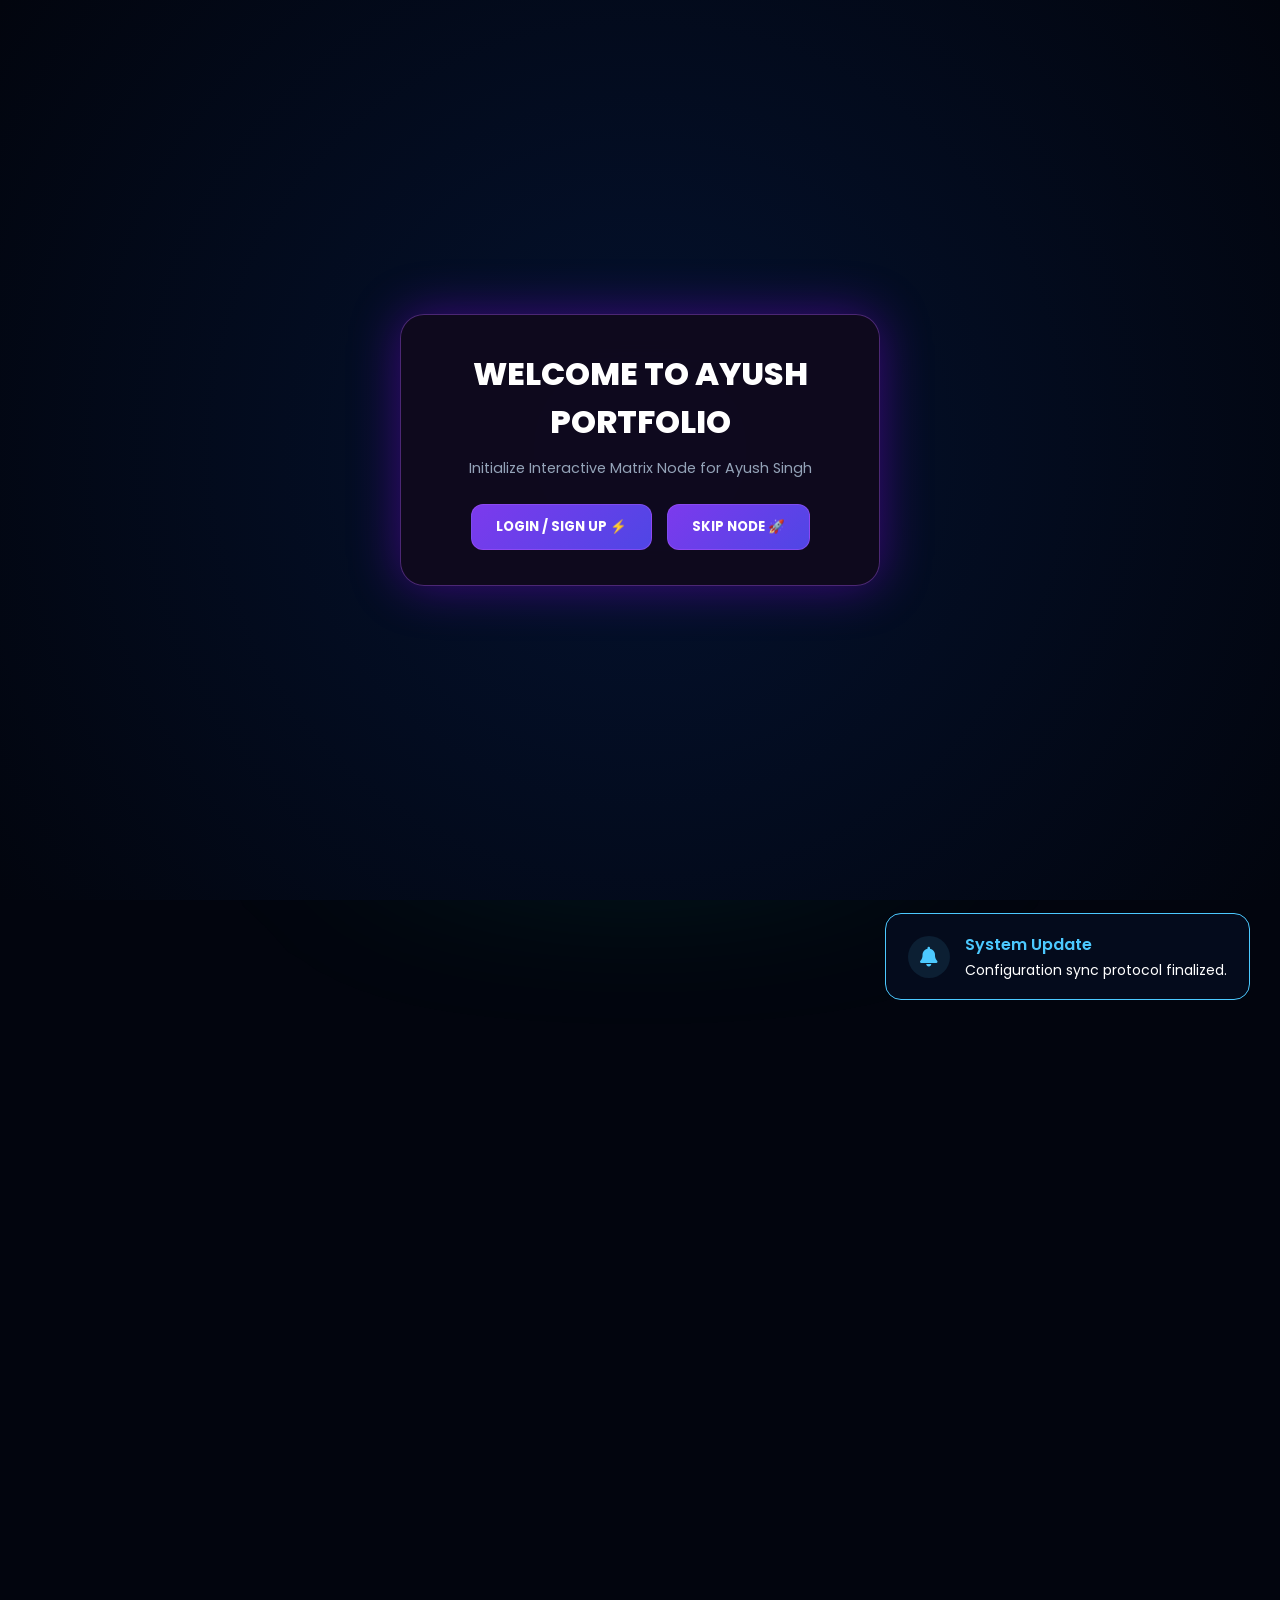
==== commit 54eabe4b: "Update index.html" ====
--- a/index.html
+++ b/index.html
@@ -12,7 +12,7 @@
 </head>
 <body>
 
-    <!-- DYNAMIC LIVE CYBER SECURITY BACKGROUND ANIMATION CANVAS -->
+    <!-- DYNAMIC LIVE CYBER SECURITY BACKGROUND IMAGE CANVAS -->
     <canvas id="cyberBackgroundCanvas"></canvas>
 
     <!-- UPGRADED MATRIX ENTRANCE GATEWAY -->
@@ -614,7 +614,7 @@
     
     <!-- AI CHAT BOT BADGE WITH ROBOT IMAGE -->
     <div class="chat-badge-pulse" id="chatBadge">
-        <img src="YOUR_ROBOT_IMAGE_FILENAME.jpg" alt="AI Robot" class="chat-robot-avatar-img">
+        <img src="chatbox.jpeg" alt="AI Robot" class="chat-robot-avatar-img">
         <div class="badge-online-glow"></div>
     </div>
 
--- a/style.css
+++ b/style.css
@@ -29,35 +29,29 @@
     --sm-footer-dark: #f1f5f9;
 }
 
-html {
+html, body {
+    width: 100% !important;
+    overflow-x: hidden !important;
     position: relative !important;
-    min-height: 100% !important;
-}
-
-body {
-    position: relative !important;
+    min-height: 100vh;
+    min-height: 100dvh;
     background: #02050e !important;
     color: var(--text-main) !important;
-    overflow-x: hidden;
     transition: background 0.3s ease, color 0.3s ease;
-    top: 0 !important;
 }
 
 body.auth-locked {
     overflow: hidden !important;
     height: 100vh !important;
-}
-
-@media (max-width: 768px) {
-    body.auth-locked {
-        height: 100dvh !important;
-        position: fixed !important;
-        width: 100% !important;
-    }
+    height: 100dvh !important;
+    position: fixed !important;
+    width: 100% !important;
+    top: 0 !important;
+    left: 0 !important;
 }
 
 /* ========================================================
-   FIXED FULL-SCREEN BACKGROUND CANVAS
+   FULLSCREEN HACKER CYBER MATRIX BACKGROUND (100% MOBILE & WEB COVER)
 ======================================================== */
 #cyberBackgroundCanvas {
     position: fixed !important;
@@ -68,7 +62,23 @@
     height: 100dvh !important;
     z-index: -1 !important;
     pointer-events: none !important;
-    background: #050816 !important;
+    background-color: #030308 !important;
+    background-image: 
+        radial-gradient(circle at 50% 50%, rgba(255, 0, 60, 0.18) 0%, transparent 60%),
+        radial-gradient(circle at 20% 20%, rgba(0, 149, 255, 0.18) 0%, transparent 50%),
+        linear-gradient(to right, rgba(255, 0, 60, 0.06) 1px, transparent 1px),
+        linear-gradient(to bottom, rgba(0, 149, 255, 0.06) 1px, transparent 1px) !important;
+    background-size: 100% 100%, 100% 100%, 45px 45px, 45px 45px !important;
+    animation: cyberGridGlow 4s infinite alternate ease-in-out !important;
+}
+
+@keyframes cyberGridGlow {
+    0% {
+        filter: brightness(0.9) contrast(1);
+    }
+    100% {
+        filter: brightness(1.3) contrast(1.2);
+    }
 }
 
 section, 
@@ -694,26 +704,34 @@
     width: 100vw !important; 
     height: 100vh !important;
     height: 100dvh !important;
-    background: radial-gradient(circle at center, #0a0618 0%, #030208 100%) !important;
+    background: radial-gradient(circle at center, #04122f 0%, #02050e 100%) !important;
     z-index: 99999999 !important; 
     display: flex !important;
     align-items: center !important; 
     justify-content: center !important;
     transition: all 0.7s cubic-bezier(0.77, 0, 0.175, 1) !important;
+    overflow: hidden !important;
 }
 
 #aiEntranceOverlay.terminate {
-    transform: translateY(-100%) !important; opacity: 0 !important; pointer-events: none !important;
+    transform: translateY(-100%) !important; 
+    opacity: 0 !important; 
+    pointer-events: none !important;
 }
 
 .ai-box {
-    position: relative; z-index: 2;
-    background: rgba(15, 10, 30, 0.95) !important;
+    position: relative; 
+    z-index: 2;
+    background: rgba(15, 10, 30, 0.98) !important;
     backdrop-filter: blur(25px) !important;
     border: 1px solid rgba(168, 85, 247, 0.4) !important;
     box-shadow: 0 0 50px rgba(140, 0, 255, 0.4) !important;
-    border-radius: 24px !important; padding: 45px 35px !important;
-    text-align: center; max-width: 520px; width: 90%;
+    border-radius: 24px !important; 
+    padding: 35px 25px !important;
+    text-align: center; 
+    max-width: 480px; 
+    width: 90%;
+    box-sizing: border-box;
 }
 
 .ai-box h1 { font-size: 2rem !important; font-weight: 800 !important; margin-bottom: 12px; color: #fff; }
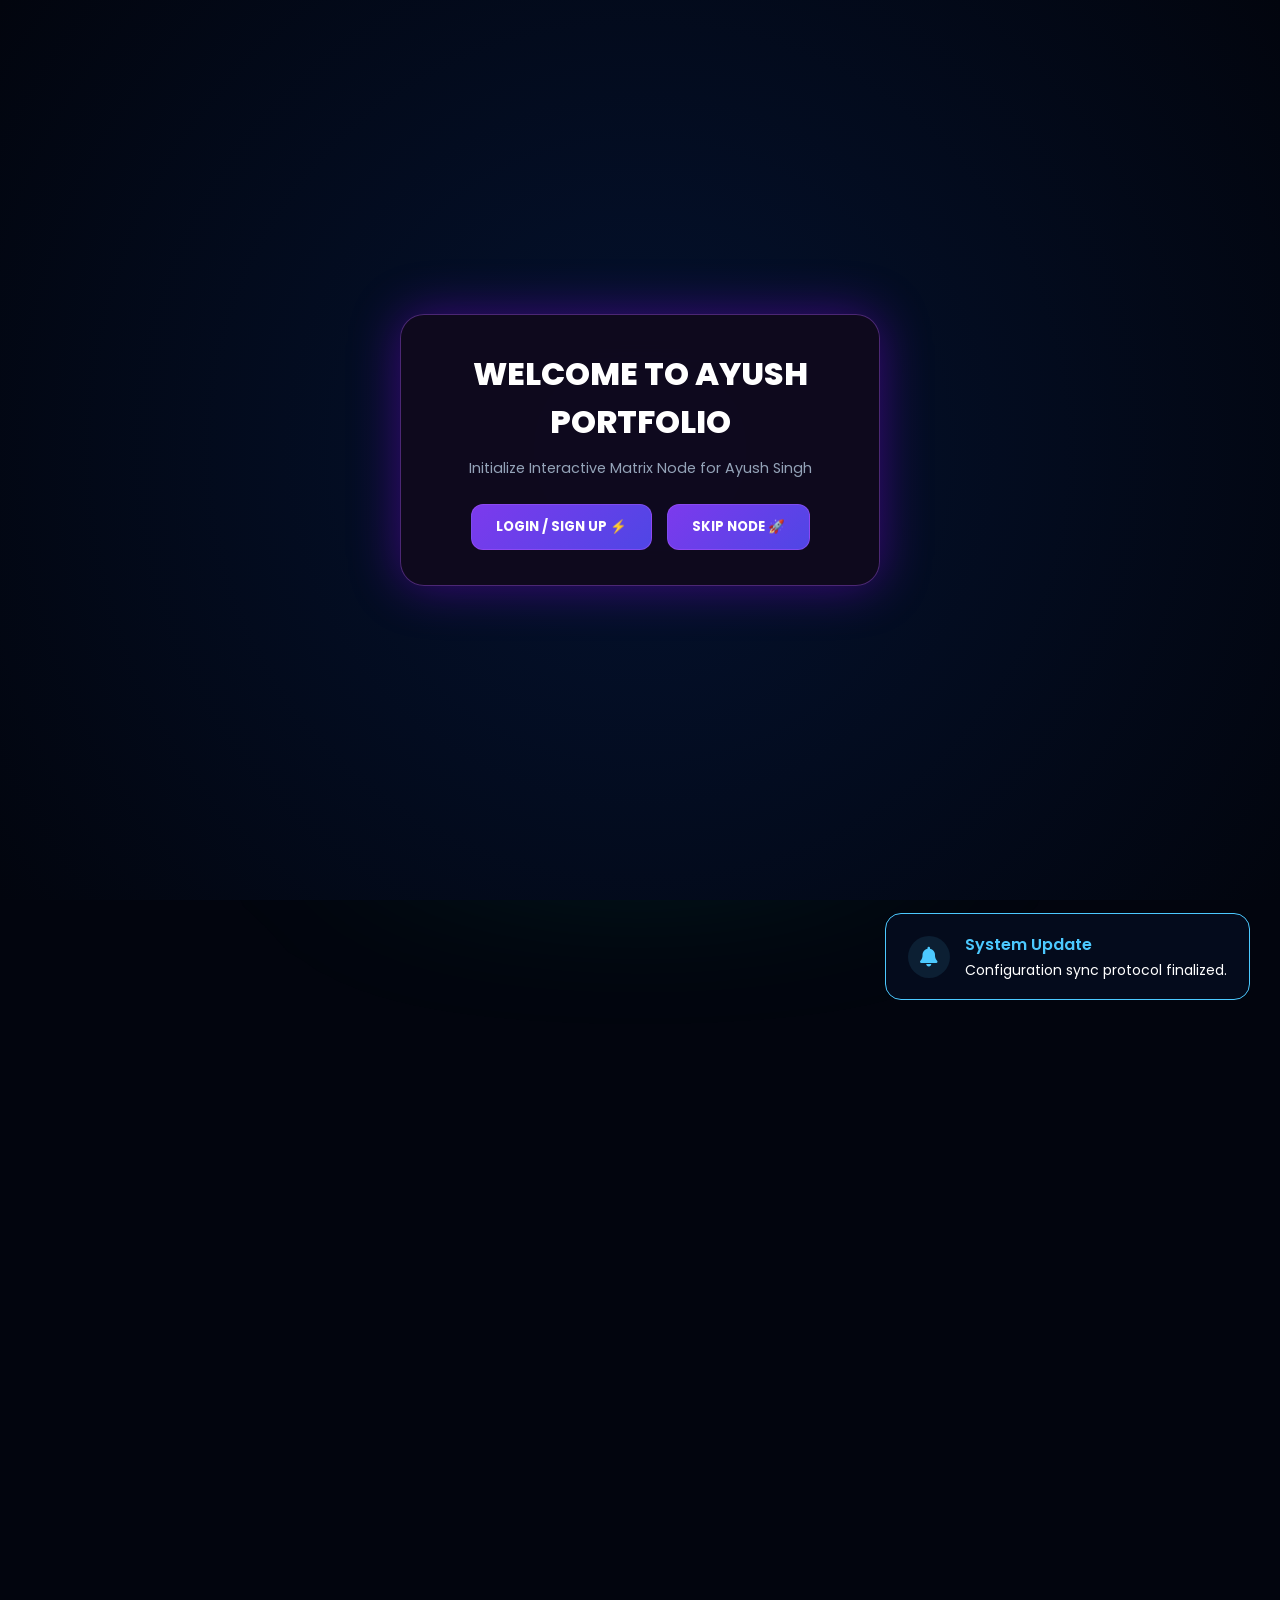
==== commit 9e689ba3: "Update index.html" ====
--- a/index.html
+++ b/index.html
@@ -12,7 +12,7 @@
 </head>
 <body>
 
-    <!-- DYNAMIC LIVE CYBER SECURITY BACKGROUND IMAGE CANVAS -->
+    <!-- DYNAMIC LIVE CYBER SECURITY BACKGROUND ANIMATION CANVAS -->
     <canvas id="cyberBackgroundCanvas"></canvas>
 
     <!-- UPGRADED MATRIX ENTRANCE GATEWAY -->
@@ -26,6 +26,21 @@
                 <button class="ai-btn" onclick="triggerMatrixAccess('auth')">LOGIN / SIGN UP ⚡</button>
                 <button class="ai-btn skip-btn" onclick="triggerMatrixAccess('skip')">SKIP NODE 🚀</button>
             </div>
+        </div>
+    </div>
+
+    <!-- STRICT ACCESS RESTRICTION POPUP (IF MODAL IS CLOSED WITHOUT LOGIN) -->
+    <div id="accessDeniedPopup" class="welcome-popup-overlay">
+        <div class="welcome-popup-card">
+            <div class="popup-icon-badge">🔒</div>
+            <h2>Access Restricted! ⚡</h2>
+            <p class="popup-main-text">
+                Aapne login/signup modal ko cut kar diya hai. Security protocols ke mutabiq, portfolio ke saare features aur terminal nodes ko access karne ke liye pehle aapko **Login ya Sign Up** karna padega! 🛡️
+            </p>
+            <p class="popup-sub-text">
+                Kripya apna secure account banayein ya authenticate karein tabhi website unlock hogi. 💻🔥
+            </p>
+            <button class="btn style-submit-btn" onclick="reopenAuthModalFromPopup()">GO TO LOGIN / SIGN UP 🚀</button>
         </div>
     </div>
 
--- a/style.css
+++ b/style.css
@@ -51,7 +51,7 @@
 }
 
 /* ========================================================
-   FULLSCREEN HACKER CYBER MATRIX BACKGROUND (100% MOBILE & WEB COVER)
+   FULLSCREEN HACKER BACKGROUND IMAGE ENGINE (HACK.JPEG)
 ======================================================== */
 #cyberBackgroundCanvas {
     position: fixed !important;
@@ -62,22 +62,28 @@
     height: 100dvh !important;
     z-index: -1 !important;
     pointer-events: none !important;
-    background-color: #030308 !important;
-    background-image: 
-        radial-gradient(circle at 50% 50%, rgba(255, 0, 60, 0.18) 0%, transparent 60%),
-        radial-gradient(circle at 20% 20%, rgba(0, 149, 255, 0.18) 0%, transparent 50%),
-        linear-gradient(to right, rgba(255, 0, 60, 0.06) 1px, transparent 1px),
-        linear-gradient(to bottom, rgba(0, 149, 255, 0.06) 1px, transparent 1px) !important;
-    background-size: 100% 100%, 100% 100%, 45px 45px, 45px 45px !important;
-    animation: cyberGridGlow 4s infinite alternate ease-in-out !important;
-}
-
-@keyframes cyberGridGlow {
+    background: url('./hack.jpeg') no-repeat center center fixed !important;
+    background-size: cover !important;
+    animation: backgroundPulseZoom 20s infinite alternate ease-in-out !important;
+}
+
+#cyberBackgroundCanvas::after {
+    content: "";
+    position: absolute;
+    top: 0;
+    left: 0;
+    width: 100%;
+    height: 100%;
+    background: rgba(2, 5, 14, 0.45);
+    z-index: 1;
+}
+
+@keyframes backgroundPulseZoom {
     0% {
-        filter: brightness(0.9) contrast(1);
+        transform: scale(1);
     }
     100% {
-        filter: brightness(1.3) contrast(1.2);
+        transform: scale(1.08);
     }
 }
 
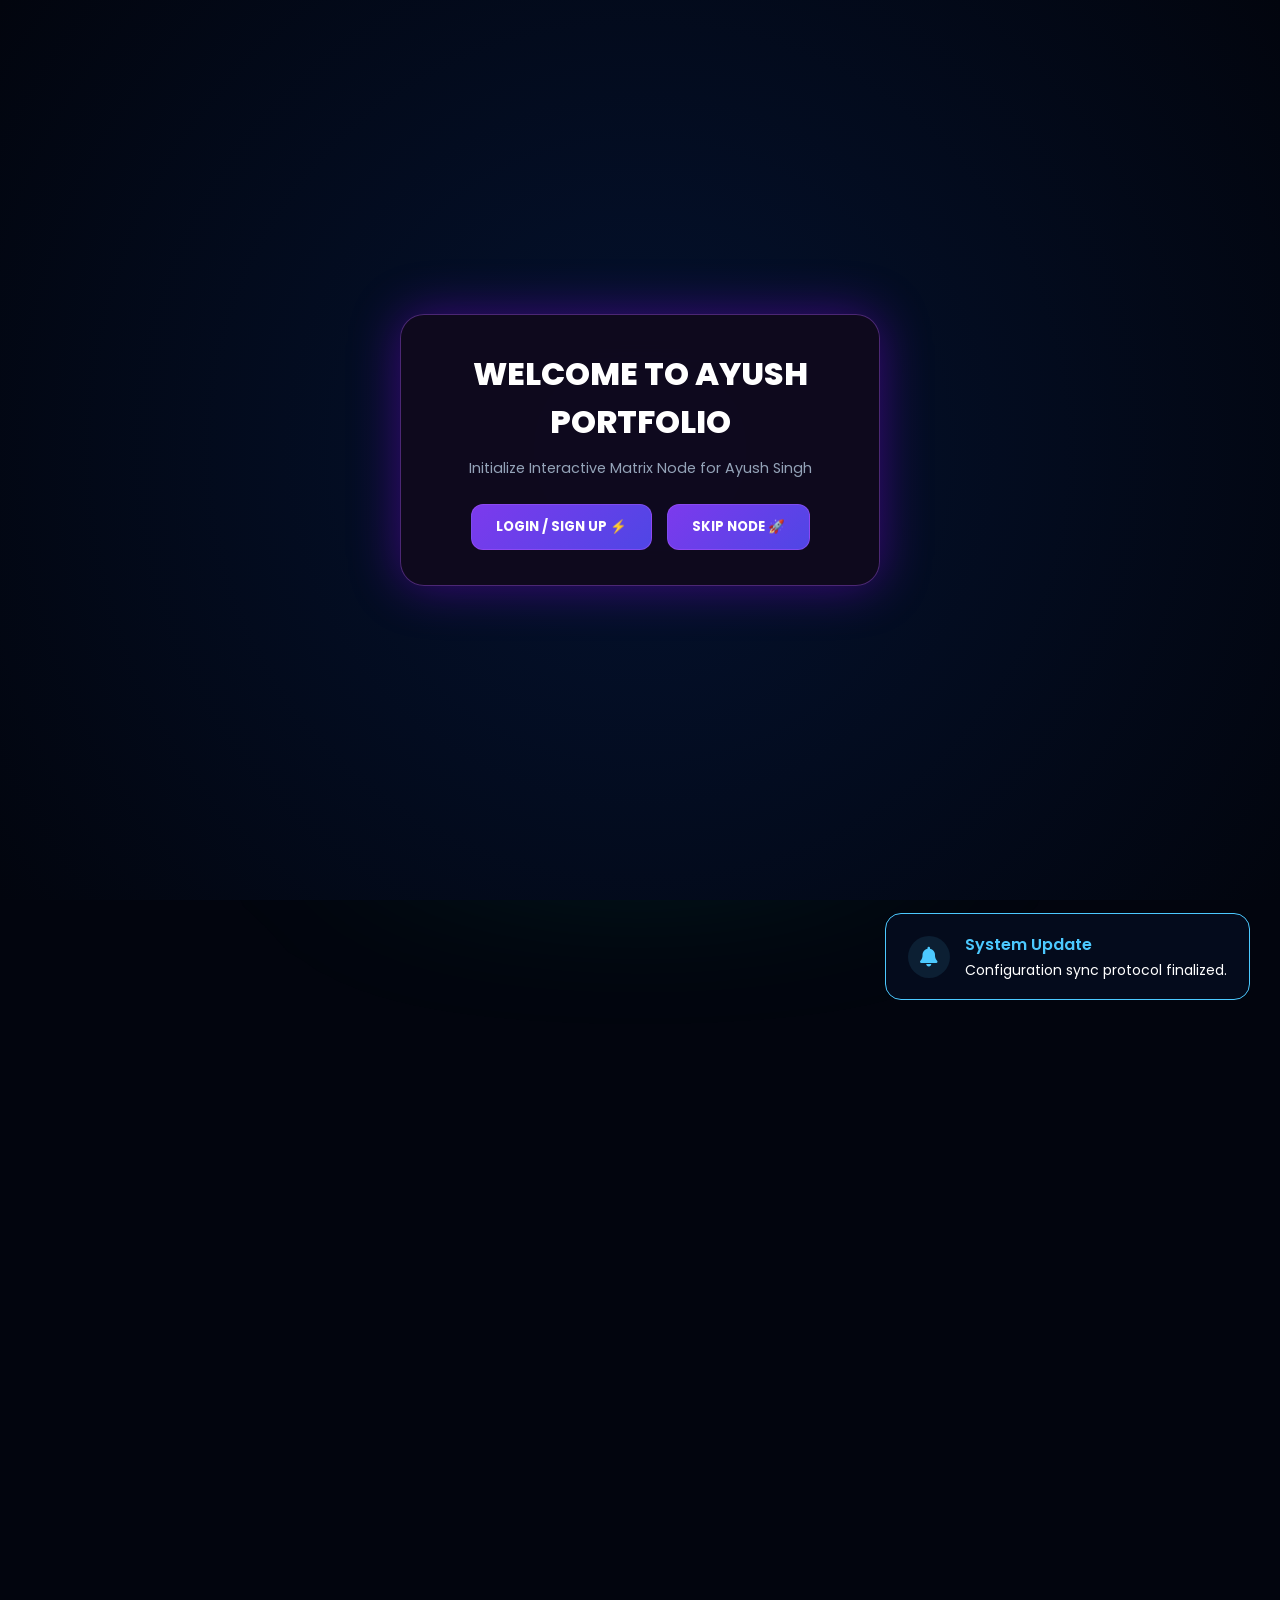
==== commit adc9cc4c: "Update index.html" ====
--- a/index.html
+++ b/index.html
@@ -29,16 +29,16 @@
         </div>
     </div>
 
-    <!-- STRICT ACCESS RESTRICTION POPUP (IF MODAL IS CLOSED WITHOUT LOGIN) -->
+   <!-- STRICT ACCESS RESTRICTION POPUP (IF MODAL IS CLOSED WITHOUT LOGIN) -->
     <div id="accessDeniedPopup" class="welcome-popup-overlay">
         <div class="welcome-popup-card">
             <div class="popup-icon-badge">🔒</div>
             <h2>Access Restricted! ⚡</h2>
             <p class="popup-main-text">
-                Aapne login/signup modal ko cut kar diya hai. Security protocols ke mutabiq, portfolio ke saare features aur terminal nodes ko access karne ke liye pehle aapko **Login ya Sign Up** karna padega! 🛡️
+                You have closed the login/signup modal. Per our security protocols, you must first **Login or Sign Up** to access all portfolio features and terminal nodes! 🛡️
             </p>
             <p class="popup-sub-text">
-                Kripya apna secure account banayein ya authenticate karein tabhi website unlock hogi. 💻🔥
+                Please create a secure account or authenticate to unlock the website. 💻🔥
             </p>
             <button class="btn style-submit-btn" onclick="reopenAuthModalFromPopup()">GO TO LOGIN / SIGN UP 🚀</button>
         </div>
--- a/style.css
+++ b/style.css
@@ -752,6 +752,81 @@
 }
 
 /* ========================================================
+   FIXED STRICT ACCESS RESTRICTION POPUP STYLING
+======================================================== */
+.welcome-popup-overlay {
+    position: fixed !important;
+    top: 0 !important;
+    left: 0 !important;
+    width: 100vw !important;
+    height: 100vh !important;
+    height: 100dvh !important;
+    background: rgba(2, 5, 14, 0.92) !important;
+    backdrop-filter: blur(15px) !important;
+    z-index: 999999999 !important;
+    display: flex !important;
+    justify-content: center !important;
+    align-items: center !important;
+    opacity: 0 !important;
+    pointer-events: none !important;
+    transition: opacity 0.4s ease !important;
+}
+
+.welcome-popup-overlay.active-popup {
+    opacity: 1 !important;
+    pointer-events: all !important;
+}
+
+.welcome-popup-card {
+    background: linear-gradient(135deg, #070b19, #0f172a) !important;
+    border: 2px solid #ef4444 !important;
+    box-shadow: 0 0 50px rgba(239, 68, 68, 0.4) !important;
+    width: 90% !important;
+    max-width: 480px !important;
+    padding: 40px 30px !important;
+    border-radius: 24px !important;
+    text-align: center !important;
+    position: relative !important;
+    margin: auto !important;
+    transform: scale(0.85);
+    transition: transform 0.4s cubic-bezier(0.175, 0.885, 0.32, 1.275);
+}
+
+.welcome-popup-overlay.active-popup .welcome-popup-card {
+    transform: scale(1) !important;
+}
+
+.popup-icon-badge {
+    font-size: 45px;
+    margin-bottom: 15px;
+    animation: bounceBadge 2s infinite ease-in-out;
+}
+@keyframes bounceBadge {
+    0%, 100% { transform: translateY(0); }
+    50% { transform: translateY(-8px); }
+}
+
+.welcome-popup-card h2 {
+    font-size: 1.8rem;
+    color: #ffffff;
+    margin-bottom: 15px;
+    font-weight: 700;
+}
+
+.popup-main-text {
+    font-size: 0.96rem;
+    color: #cbd5e1;
+    line-height: 1.6;
+    margin-bottom: 15px;
+}
+
+.popup-sub-text {
+    font-size: 0.88rem;
+    color: #94a3b8;
+    line-height: 1.6;
+    margin-bottom: 25px;
+}
+/* ========================================================
    FIXED FOOTER LAYOUT & ALIGNMENT FIX
 ======================================================== */
 .sm-footer-global-container {
@@ -943,98 +1018,3 @@
 .sm-lower-right-copyright {
     color: #CBD5E1 !important;
 }
-
-/* ========================================================
-   FIXED PERFECT CENTER ALIGNMENT FOR WELCOME CARD
-======================================================== */
-#matrixGreetingHologram {
-    position: fixed !important;
-    top: 0 !important;
-    left: 0 !important;
-    width: 100vw !important;
-    height: 100vh !important;
-    height: 100dvh !important;
-    background: rgba(2, 5, 14, 0.85) !important;
-    backdrop-filter: blur(15px) !important;
-    display: flex !important;
-    justify-content: center !important;
-    align-items: center !important;
-    z-index: 99999999 !important;
-    opacity: 0 !important;
-    pointer-events: none !important;
-    transition: opacity 0.4s ease !important;
-}
-
-#matrixGreetingHologram.active-greeting {
-    opacity: 1 !important;
-    pointer-events: all !important;
-}
-
-.welcome-card-box-container {
-    background: #ffffff !important;
-    color: #111111 !important;
-    width: 90% !important;
-    max-width: 480px !important;
-    padding: 40px 35px !important;
-    border-radius: 24px !important;
-    box-shadow: 0 25px 60px rgba(0, 240, 255, 0.4) !important;
-    position: relative !important;
-    text-align: left !important;
-    margin: auto !important;
-    transform: scale(0.9);
-    transition: transform 0.4s cubic-bezier(0.175, 0.885, 0.32, 1.275);
-}
-
-#matrixGreetingHologram.active-greeting .welcome-card-box-container {
-    transform: scale(1);
-}
-
-.welcome-heart-icon {
-    position: absolute;
-    top: 30px;
-    right: 40px;
-    font-size: 28px;
-    color: #111111;
-    animation: heartBeatPulse 1.5s infinite ease-in-out;
-}
-
-@keyframes heartBeatPulse {
-    0%, 100% { transform: scale(1); }
-    50% { transform: scale(1.15); color: #ff3366; }
-}
-
-.welcome-script-title {
-    font-family: 'Poppins', cursive, sans-serif;
-    font-size: 3.5rem;
-    font-weight: 700;
-    color: #111111;
-    line-height: 1;
-    margin-bottom: 25px;
-    letter-spacing: -1px;
-}
-
-.welcome-letter-body {
-    font-size: 0.95rem;
-    line-height: 1.7;
-    color: #333333;
-    display: flex;
-    flex-direction: column;
-    gap: 15px;
-}
-
-.signature-text {
-    margin-top: 15px;
-    font-style: italic;
-    font-weight: 600;
-    color: #222222;
-}
-
-.enter-matrix-final-btn {
-    margin-top: 30px !important;
-    width: 100% !important;
-    background: #2563eb !important;
-    color: #ffffff !important;
-    font-weight: 600 !important;
-    border-radius: 50px !important;
-    box-shadow: 0 10px 25px rgba(37, 99, 235, 0.3) !important;
-}
